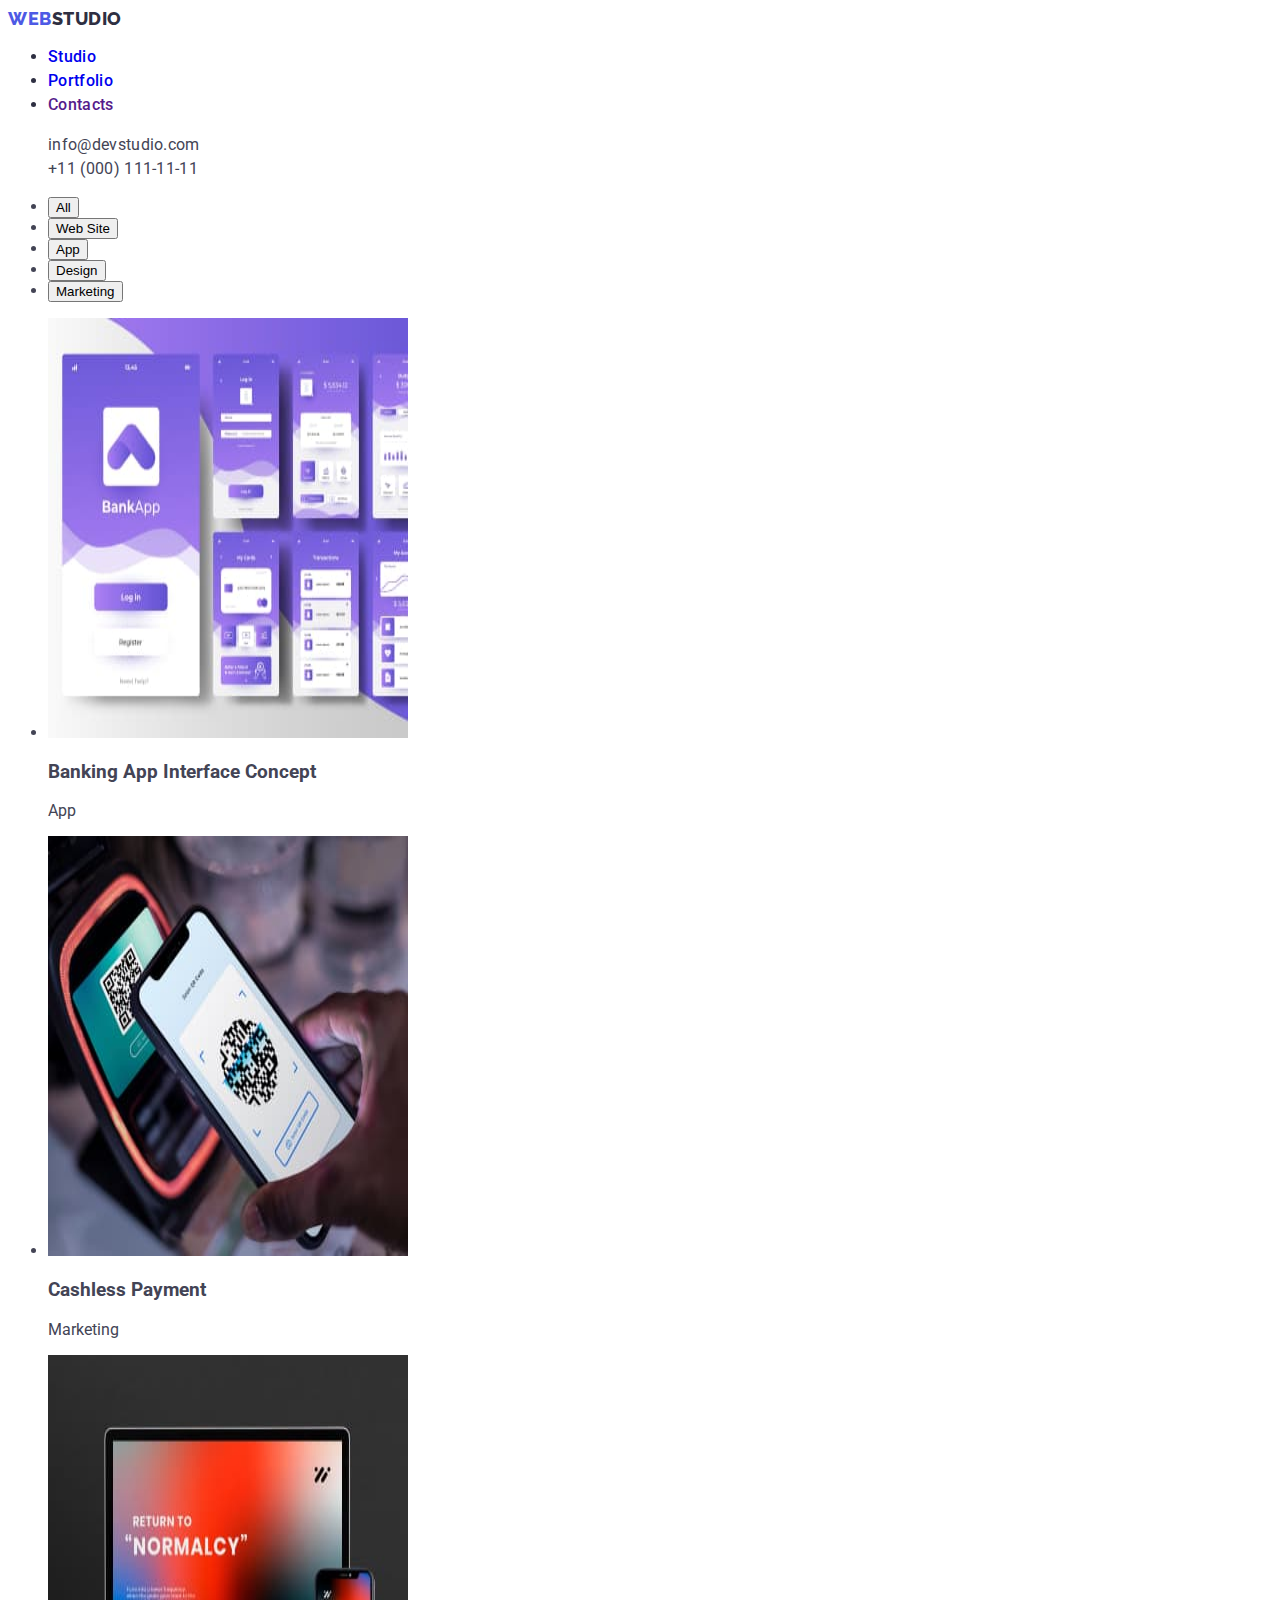
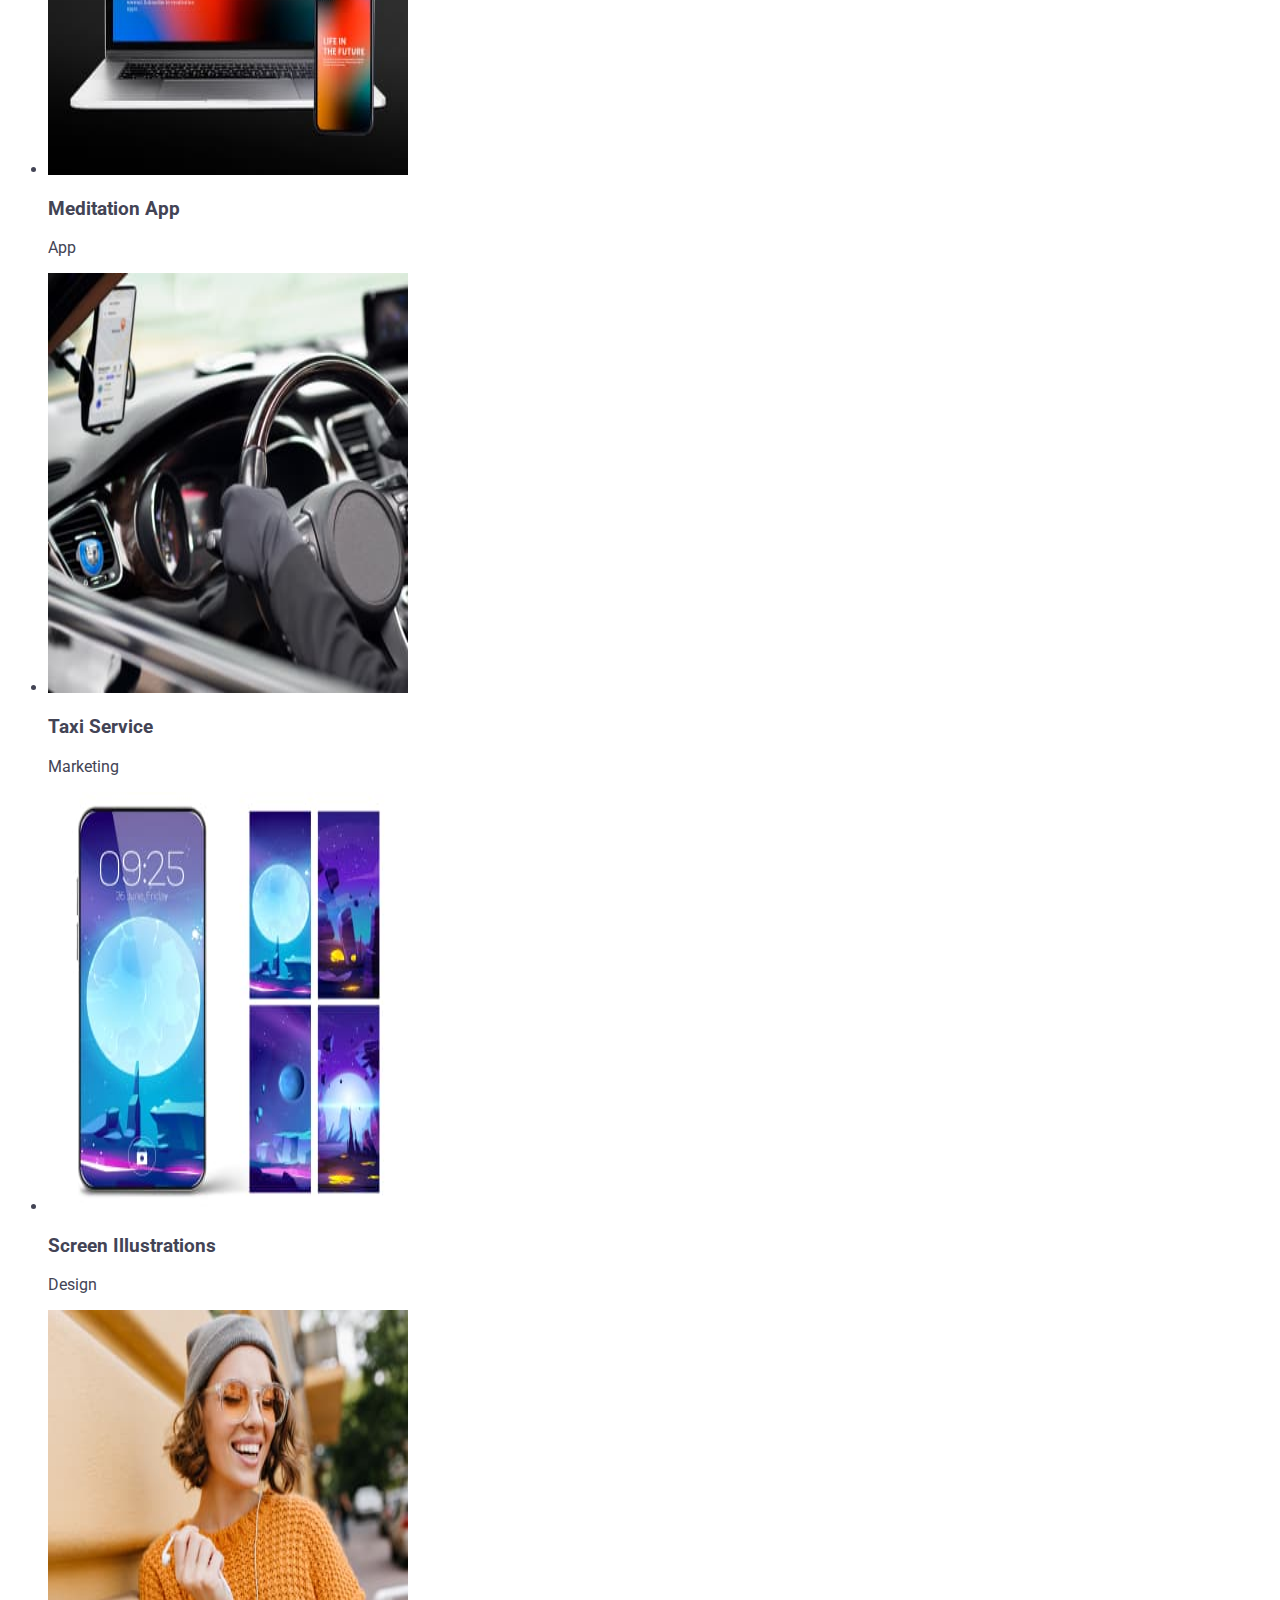
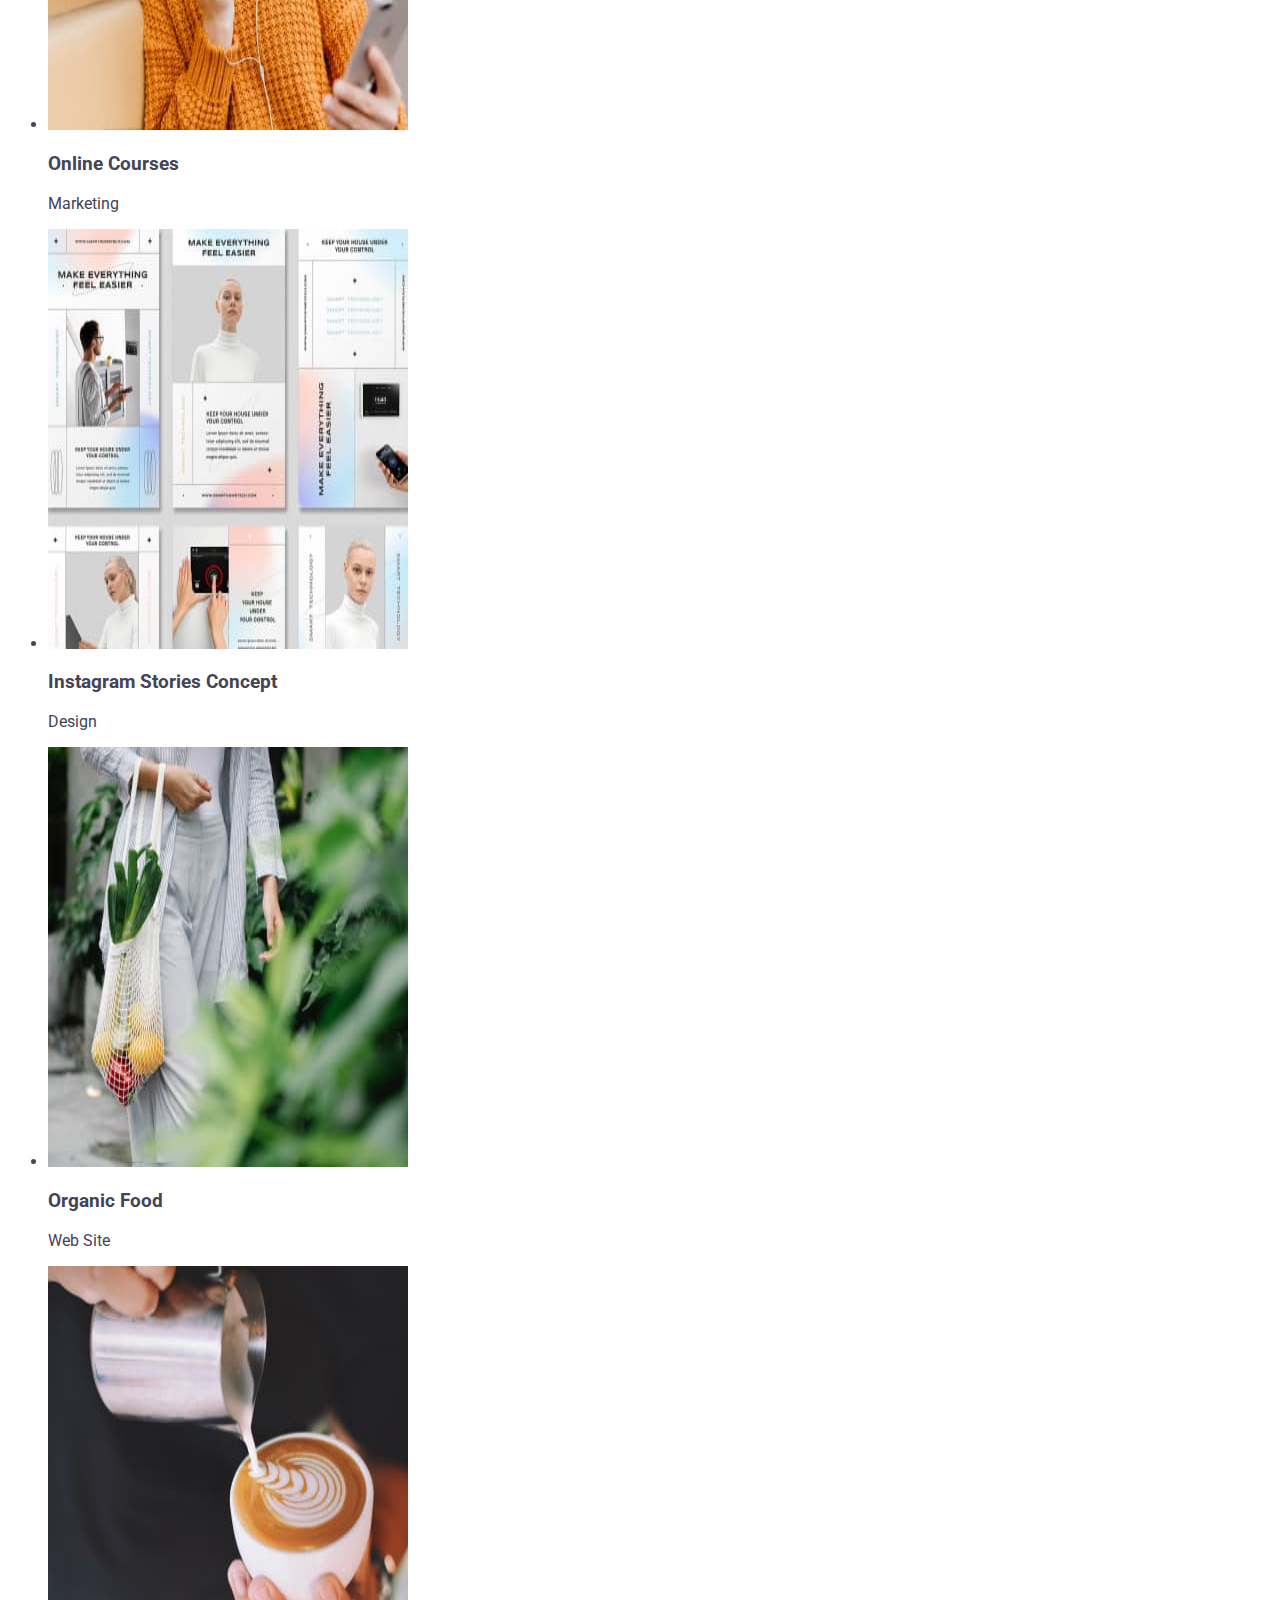
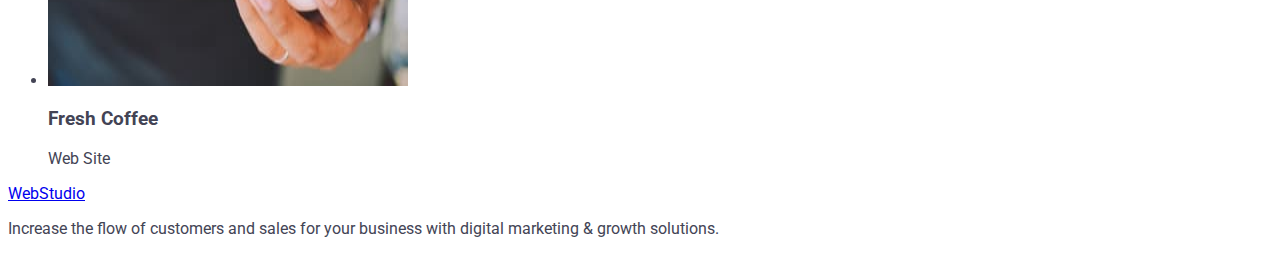
==== portfolio.html @ 895e74af "a2" ====
<!DOCTYPE html>
<html lang="en">
  <head>
    <meta charset="UTF-8" />
    <meta name="viewport" content="width=device-width, initial-scale=1.0" />
    <title>Portfolio</title>
    <link rel="preconnect" href="https://fonts.googleapis.com" />
    <link rel="preconnect" href="https://fonts.gstatic.com" crossorigin />
    <link
      href="https://fonts.googleapis.com/css2?family=Raleway:wght@800&family=Roboto:wght@400;500;700&display=swap"
      rel="stylesheet"
    />
    <link rel="stylesheet" href="./css/styles.css" />
  </head>
  <body>
    <header class="header">
      <nav class="header-nav">
        <a class="header-logo link" href="./portfolio.html"
          >Web<span class="header-logo-studio">Studio</span></a
        >
        <ul class="header-menu-list list">
          <li class="header-menu-item">
            <a class="header-menu-link link" href="./index.html">Studio</a>
          </li>
          <li class="header-menu-item">
            <a class="header-menu-link link" href="./portfolio.html"
              >Portfolio</a
            >
          </li>
          <li class="header-menu-item">
            <a class="header-menu-link link" href="">Contacts</a>
          </li>
        </ul>
      </nav>
      <address class="header-address">
        <ul class="header-address-list list">
          <li class="header-address-item">
            <a class="header-address-link link" href="mailto:info@devstudio.com"
              >info@devstudio.com</a
            >
          </li>
          <li class="header-address-item">
            <a class="header-address-link link" href="tel:+110001111111"
              >+11 (000) 111-11-11</a
            >
          </li>
        </ul>
      </address>
    </header>
    <main>
      <section class="products">
        <h1 class="products-hidden" hidden>our products</h1>
        <ul class="products-list list">
          <li><button class="products-button" type="button">All</button></li>
          <li>
            <button class="products-button" type="button">Web Site</button>
          </li>
          <li><button class="products-button" type="button">App</button></li>
          <li><button class="products-button" type="button">Design</button></li>
          <li>
            <button class="products-button" type="button">Marketing</button>
          </li>
        </ul>
      </section>
      <section class="layout">
        <ul class="layout-list">
          <li>
            <img
              class="layout-item"
              src="./images/project-banking.jpg"
              alt="Banking App Interface Concept"
              width="360"
              height="420"
            />
            <h3 class="layout-title">Banking App Interface Concept</h3>
            <p class="layout-index">App</p>
          </li>
          <li>
            <img
              class="layout-item"
              src="./images/project-payment.jpg"
              alt="Cashless Payment"
              width="360"
              height="420"
            />
            <h3 class="layout-title">Cashless Payment</h3>
            <p class="layout-index">Marketing</p>
          </li>
          <li>
            <img
              class="layout-item"
              src="./images/project-meditation.jpg"
              alt="Meditation App"
              width="360"
              height="420"
            />
            <h3 class="layout-title">Meditation App</h3>
            <p class="layout-index">App</p>
          </li>
          <li>
            <img
              class="layout-item"
              src="./images/project-taxi.jpg"
              alt="Taxi Service"
              width="360"
              height="420"
            />
            <h3 class="layout-title">Taxi Service</h3>
            <p class="layout-index">Marketing</p>
          </li>
          <li>
            <img
              class="layout-item"
              src="./images/project-screen.jpg"
              alt="Screen Illustrations"
              width="360"
              height="420"
            />
            <h3 class="layout-title">Screen Illustrations</h3>
            <p class="layout-index">Design</p>
          </li>
          <li>
            <img
              class="layout-item"
              src="./images/project-online.jpg"
              alt="Online Courses"
              width="360"
              height="420"
            />
            <h3 class="layout-title">Online Courses</h3>
            <p class="layout-index">Marketing</p>
          </li>
          <li>
            <img
              class="layout-item"
              src="./images/project-stories.jpg"
              alt="Instagram Stories Concept"
              width="360"
              height="420"
            />
            <h3 class="layout-title">Instagram Stories Concept</h3>
            <p class="layout-index">Design</p>
          </li>
          <li>
            <img
              class="layout-item"
              src="./images/project-food.jpg"
              alt="Organic Food"
              width="360"
              height="420"
            />
            <h3 class="layout-title">Organic Food</h3>
            <p class="layout-index">Web Site</p>
          </li>
          <li>
            <img
              class="layout-item"
              src="./images/project-coffee.jpg"
              alt="Fresh Coffee"
              width="360"
              height="420"
            />
            <h3 class="layout-title">Fresh Coffee</h3>
            <p class="layout-index">Web Site</p>
          </li>
        </ul>
      </section>
    </main>
    <footer class="footer">
      <a class="footer-logo" href="./index.html"
        ><span class="footer-logo-front">Web</span>Studio</a
      >
      <p class="footer-text">
        Increase the flow of customers and sales for your business with digital
        marketing & growth solutions.
      </p>
    </footer>
  </body>
</html>
---- css/styles.css ----
:root {
  --WHITE: #ffffff;
  --IRIS: #4d5ae5;
  --NAVYBLUE: #2e2f42;
  --OCEAN: #404bbf;
  --SLATE: #434455;
}

body {
  font-family: "Roboto", sans-serif;
  color: #434455;
  background-color: var(--WHITE);
}
.header-logo {
  font-family: "Raleway", sans-serif;
  font-weight: 800;
  font-size: 18px;
  line-height: 1.17;
  letter-spacing: 0.03em;
  text-transform: uppercase;
  color: var(--IRIS);
}
.link {
  text-decoration: none;
}
.header-logo-studio {
  color: var(--NAVYBLUE);
}
.header-menu-item {
  font-weight: 500;
  font-size: 16px;
  line-height: 1.5;
  letter-spacing: 0.02em;
  color: var(--NAVYBLUE);
}
.header-menu-item:hover,
.header-menu-item:focus {
  color: var(--OCEAN);
}
.header-address {
  font-style: normal;
}
.header-address-list {
  list-style: none;
}
.header-address-link {
  font-size: 16px;
  line-height: 1.5;
  letter-spacing: 0.02em;
  color: var(--SLATE);
}
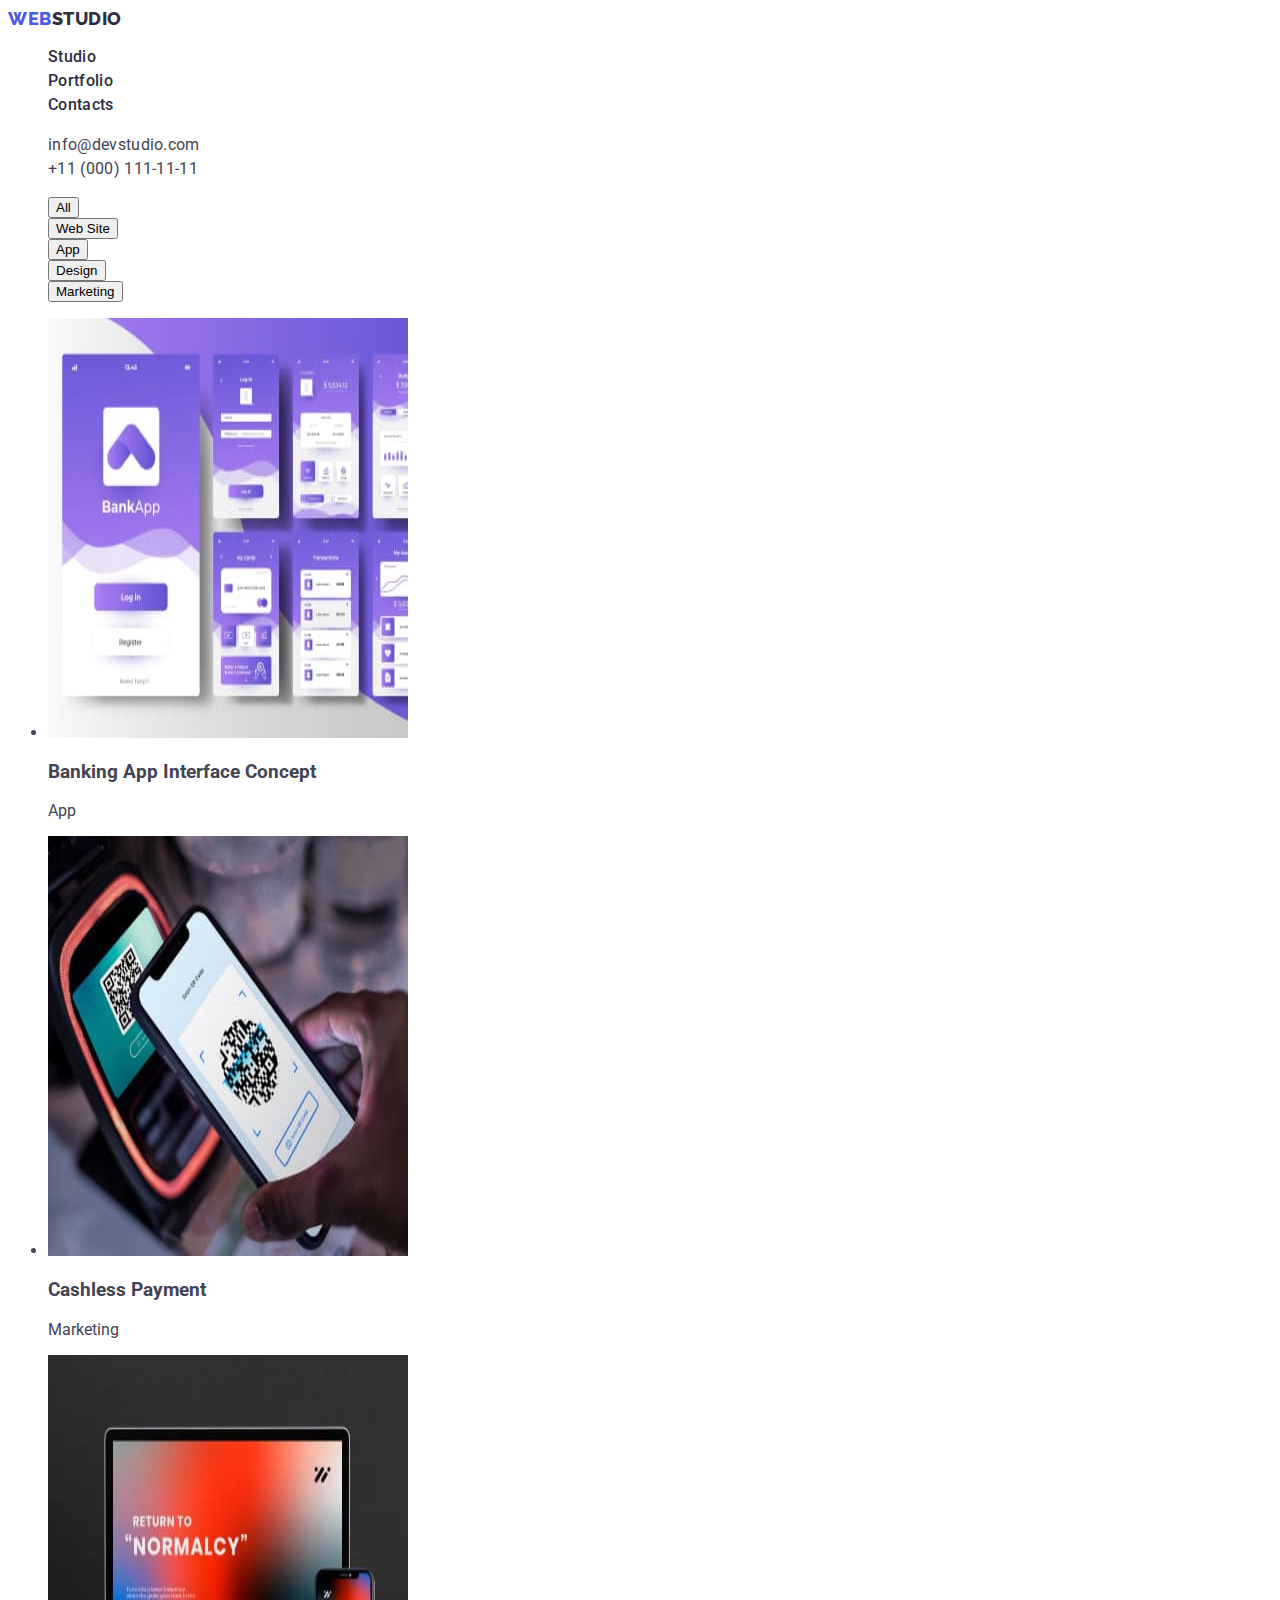
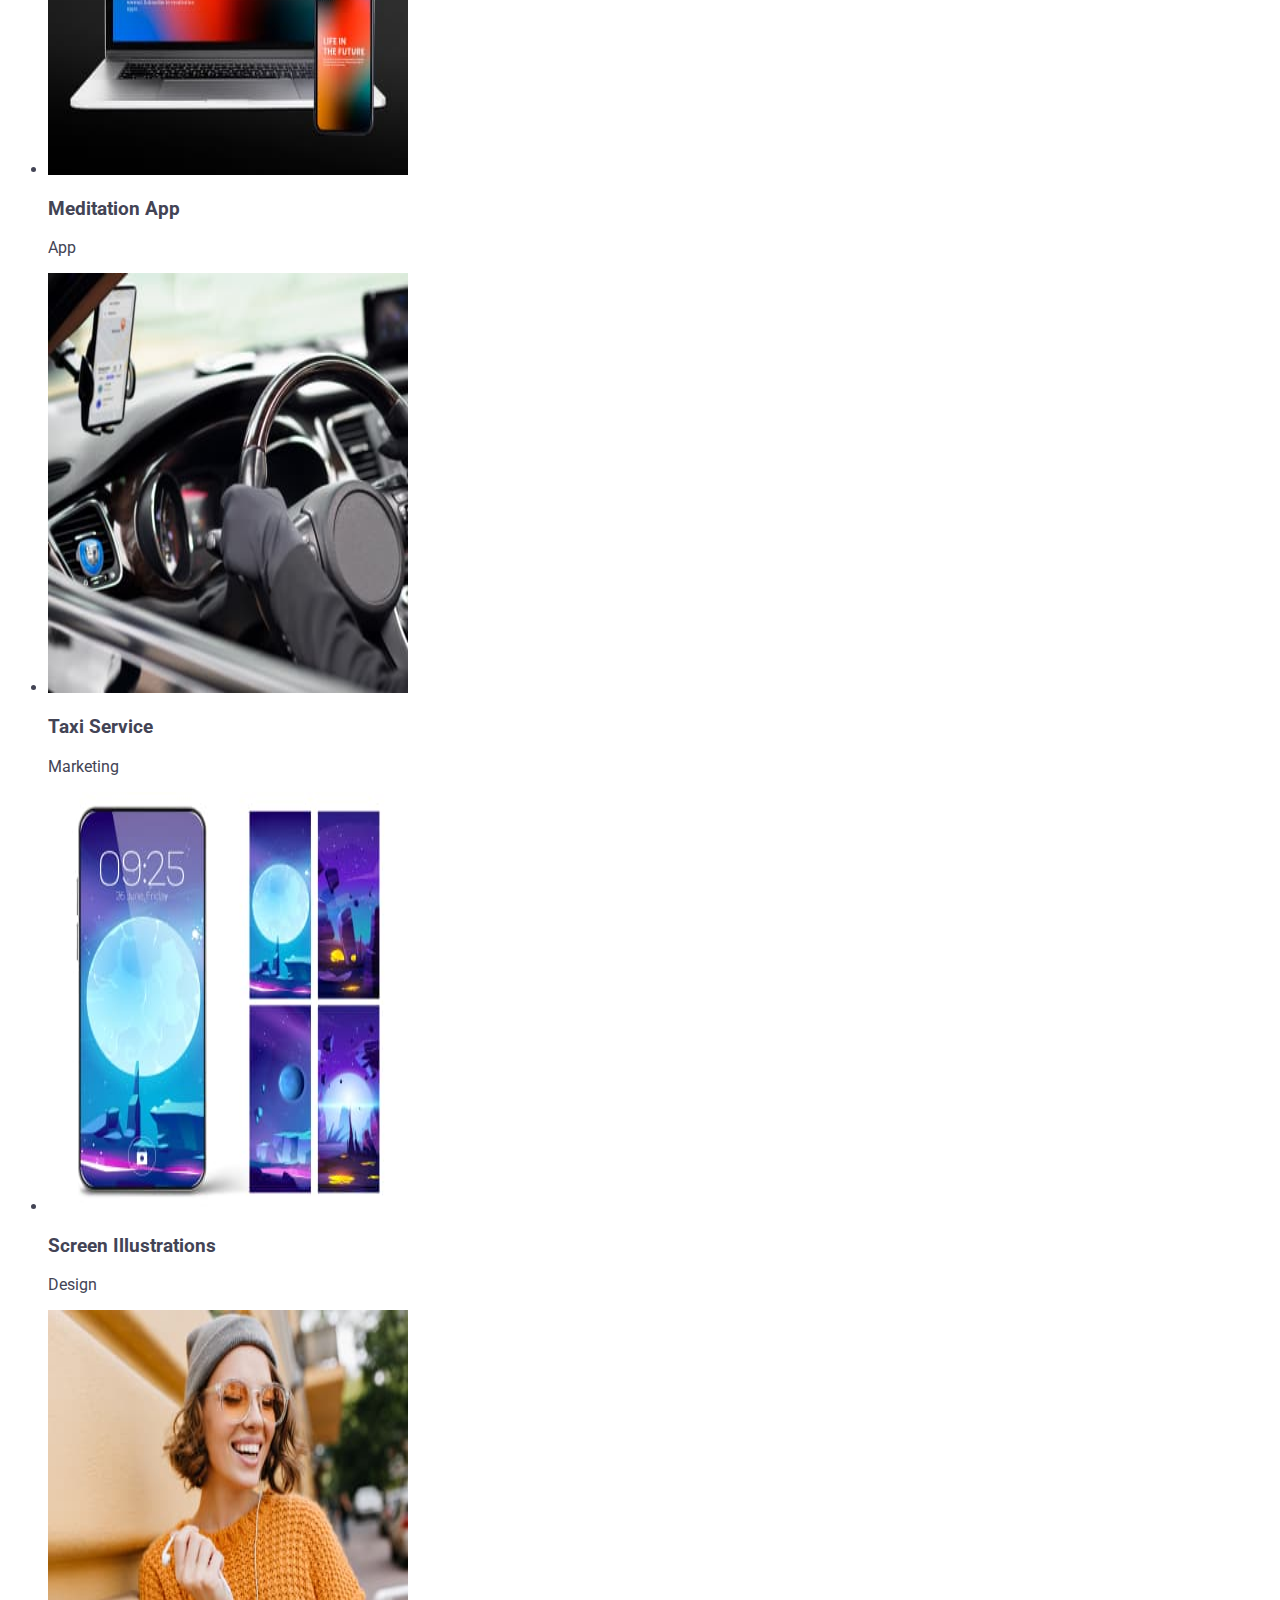
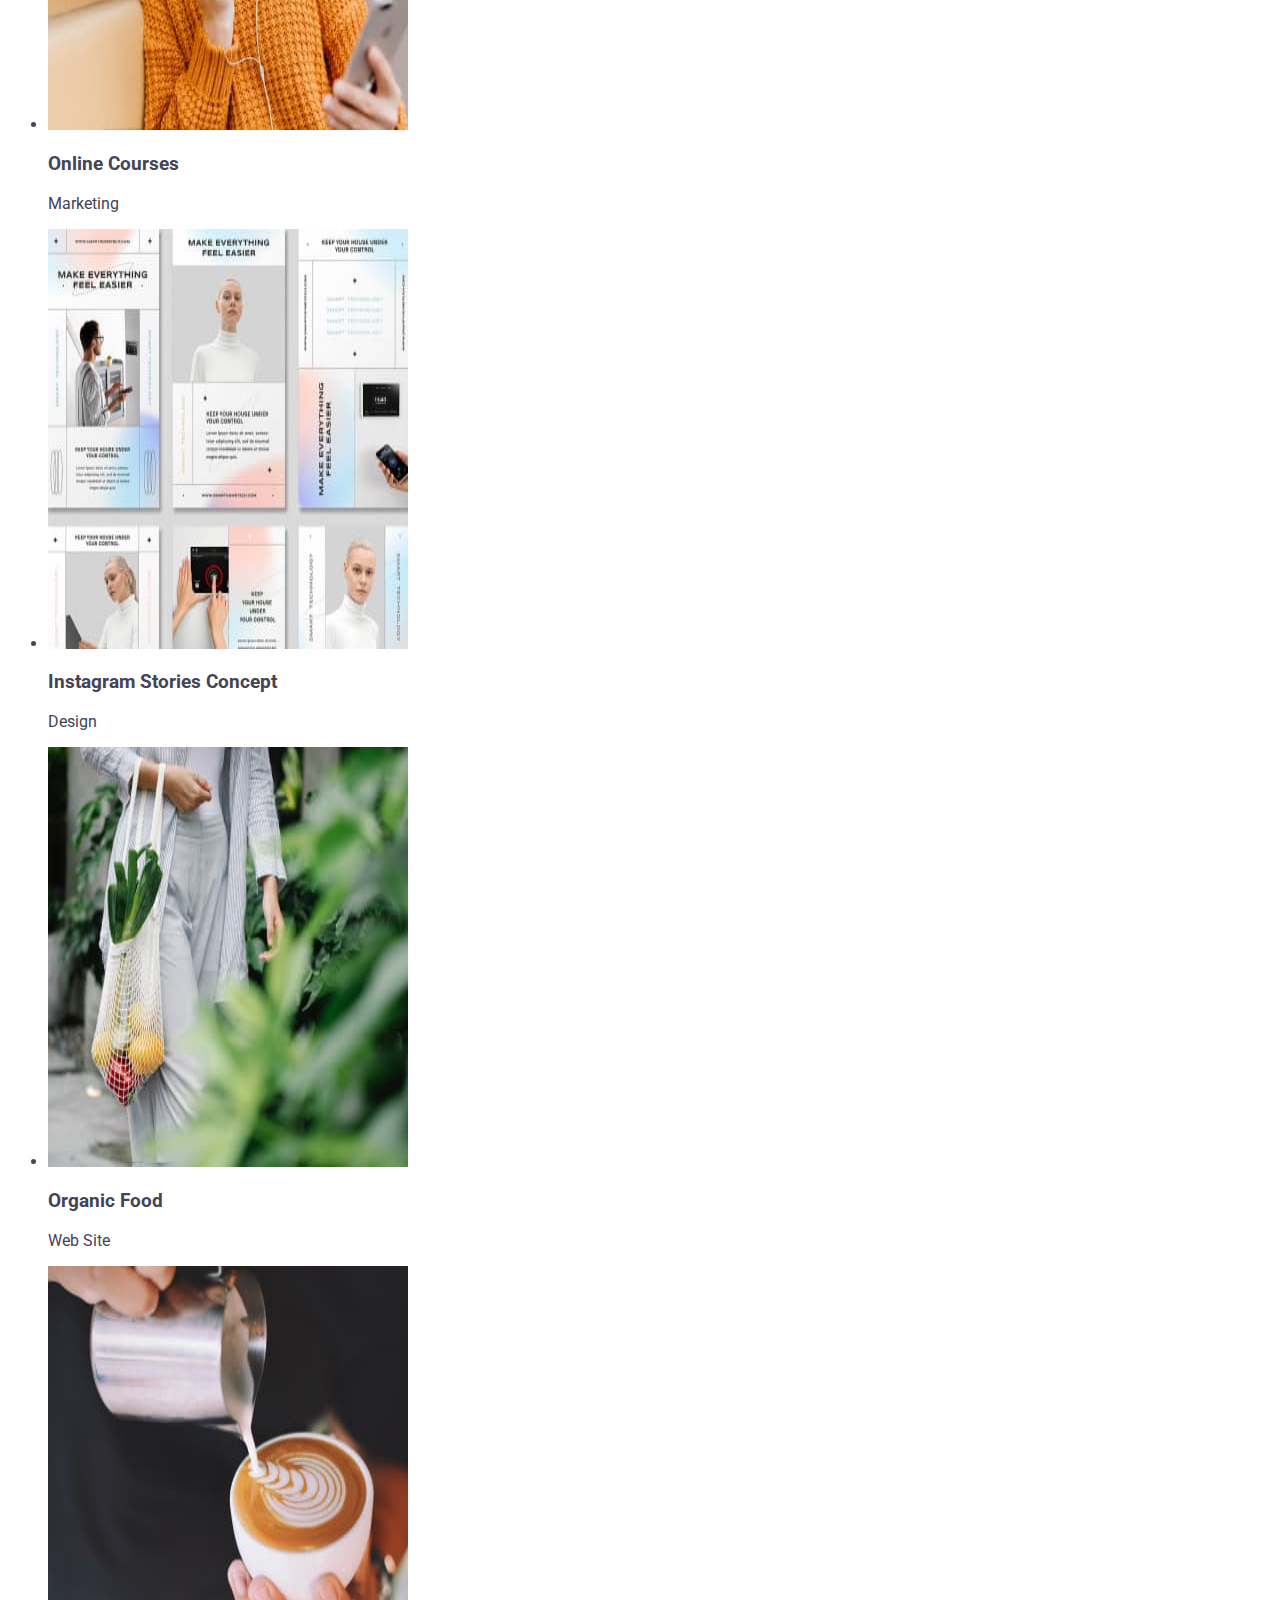
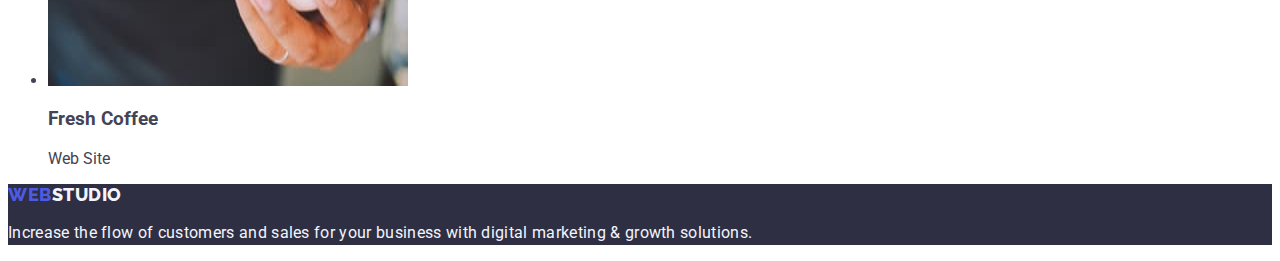
==== commit fe10f76f: "c" ====
--- a/portfolio.html
+++ b/portfolio.html
@@ -167,8 +167,8 @@
       </section>
     </main>
     <footer class="footer">
-      <a class="footer-logo" href="./index.html"
-        ><span class="footer-logo-front">Web</span>Studio</a
+      <a class="footer-logo link" href="./index.html"
+        >Web<span class="footer-logo-end">Studio</span></a
       >
       <p class="footer-text">
         Increase the flow of customers and sales for your business with digital
--- a/css/styles.css
+++ b/css/styles.css
@@ -20,23 +20,33 @@
   text-transform: uppercase;
   color: var(--IRIS);
 }
+
 .link {
   text-decoration: none;
+}
+
+.list {
+  list-style: none;
+}
+
+.link:hover {
+  color: #404bbf;
+}
+.link:focus {
+  color: #404bbf;
 }
 .header-logo-studio {
   color: var(--NAVYBLUE);
 }
-.header-menu-item {
+
+.header-menu-link {
   font-weight: 500;
   font-size: 16px;
   line-height: 1.5;
   letter-spacing: 0.02em;
   color: var(--NAVYBLUE);
 }
-.header-menu-item:hover,
-.header-menu-item:focus {
-  color: var(--OCEAN);
-}
+
 .header-address {
   font-style: normal;
 }
@@ -49,3 +59,96 @@
   letter-spacing: 0.02em;
   color: var(--SLATE);
 }
+.hero {
+  background-color: var(--NAVYBLUE);
+}
+.hero-title {
+  font-size: 56px;
+  line-height: 1.07;
+  text-align: center;
+  letter-spacing: 0.02em;
+  color: #ffffff;
+}
+.hero-btn {
+  background-color: #4d5ae5;
+  font-family: "Roboto", sans-serif;
+  font-weight: 500;
+  font-size: 16px;
+  line-height: 1.5;
+  letter-spacing: 0.04em;
+  color: #ffffff;
+  cursor: pointer;
+}
+.hero-btn:hover,
+.hero-btn:focus {
+  background-color: #404bbf;
+}
+
+.features-item-title {
+  font-weight: 500;
+  font-size: 20px;
+  line-height: 1.2;
+  letter-spacing: 0.02em;
+  color: var(--NAVYBLUE);
+}
+.features-item-text {
+  font-size: 16px;
+  line-height: 1.5;
+  letter-spacing: 0.02em;
+  color: var(--SLATE);
+}
+.tasks-title {
+  font-size: 36px;
+  line-height: 1.11;
+  text-align: center;
+  letter-spacing: 0.02em;
+  text-transform: capitalize;
+  color: var(--NAVYBLUE);
+}
+.team {
+  background-color: #f4f4fd;
+}
+.team-title {
+  font-size: 36px;
+  line-height: 1.11;
+  text-align: center;
+  letter-spacing: 0.02em;
+  text-transform: capitalize;
+  color: var(--NAVYBLUE);
+}
+.team-item {
+  background-color: #ffffff;
+}
+.team-item-title {
+  font-weight: 500;
+  font-size: 20px;
+  line-height: 1.2;
+  letter-spacing: 0.02em;
+  color: var(--NAVYBLUE);
+}
+.team-item-text {
+  font-size: 16px;
+  line-height: 1.5;
+  letter-spacing: 0.02em;
+  color: var(--SLATE);
+}
+.footer {
+  background-color: var(--NAVYBLUE);
+}
+.footer-logo {
+  font-family: "Raleway", sans-serif;
+  font-weight: 800;
+  font-size: 18px;
+  line-height: 1.17;
+  letter-spacing: 0.03em;
+  text-transform: uppercase;
+  color: var(--IRIS);
+}
+.footer-logo-end {
+  color: #f4f4fd;
+}
+.footer-text {
+  line-height: 1.5;
+  color: #f4f4fd;
+  letter-spacing: 0.02em;
+}
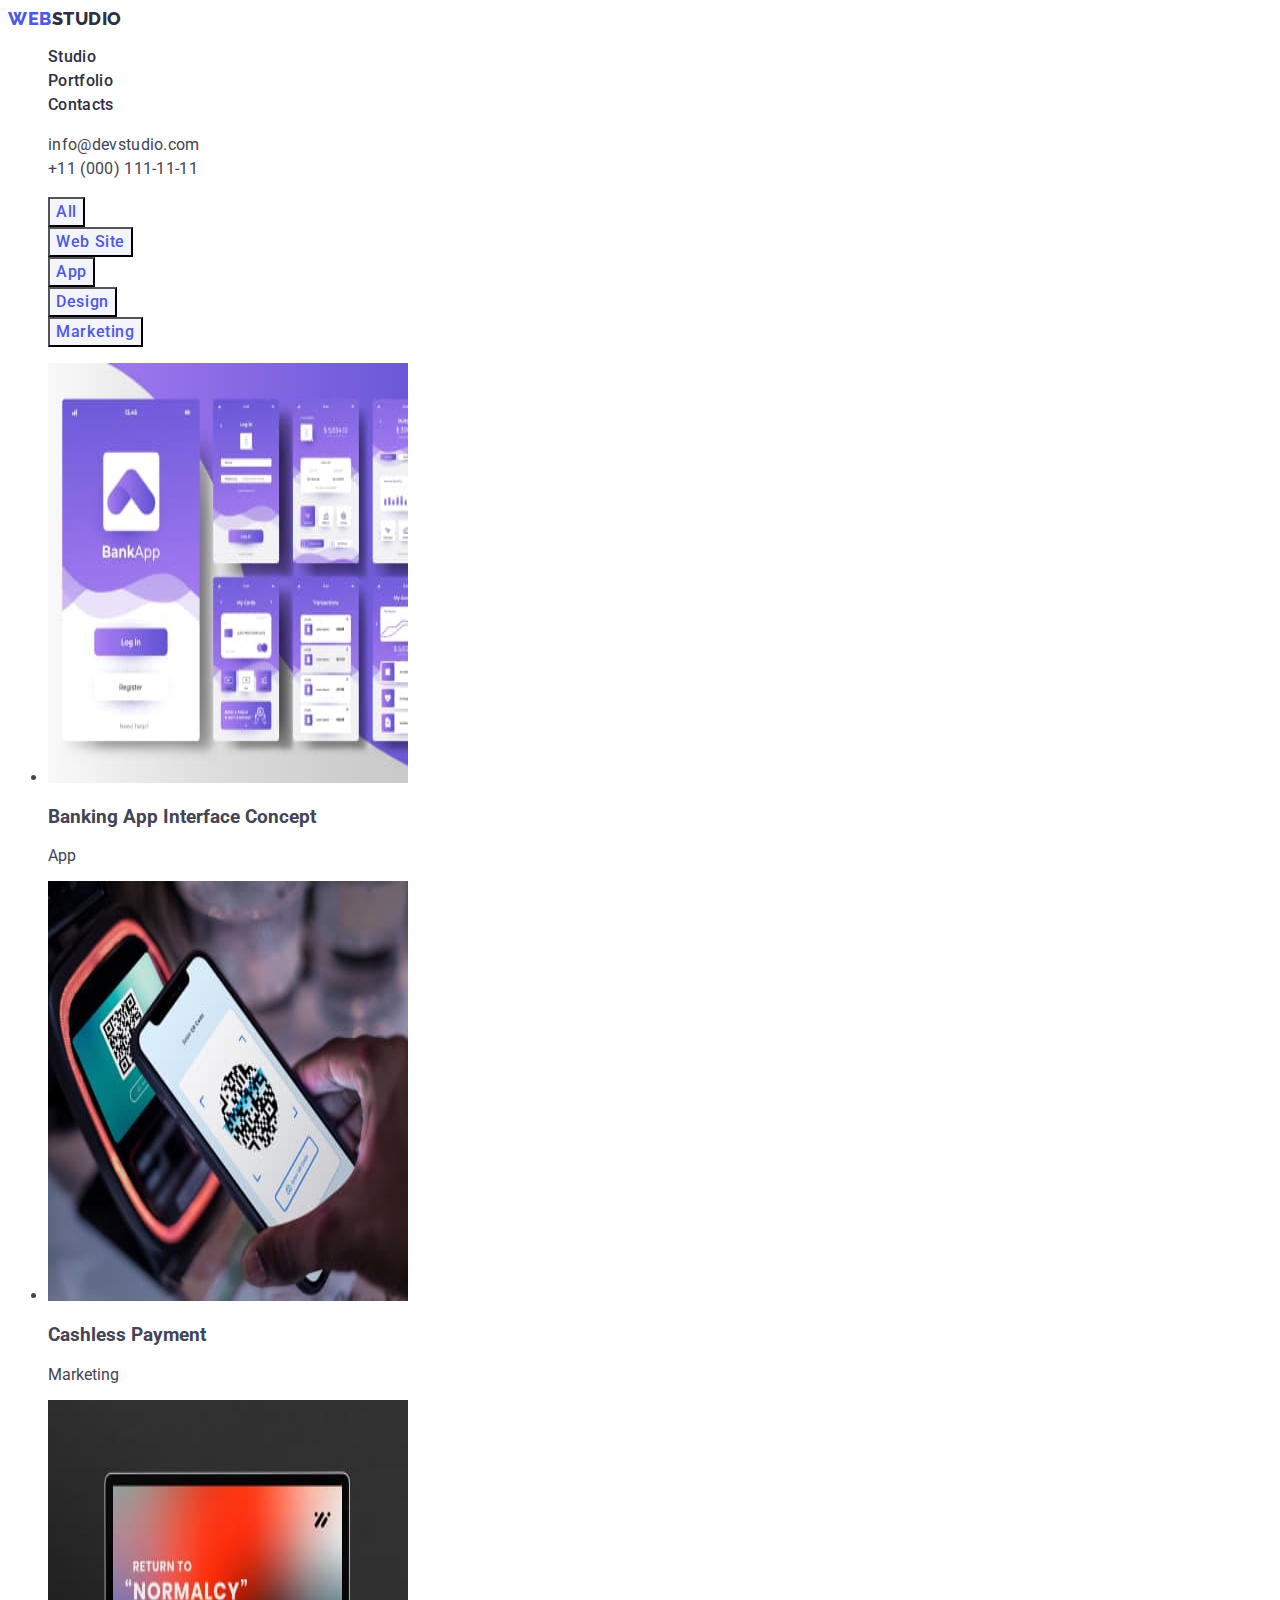
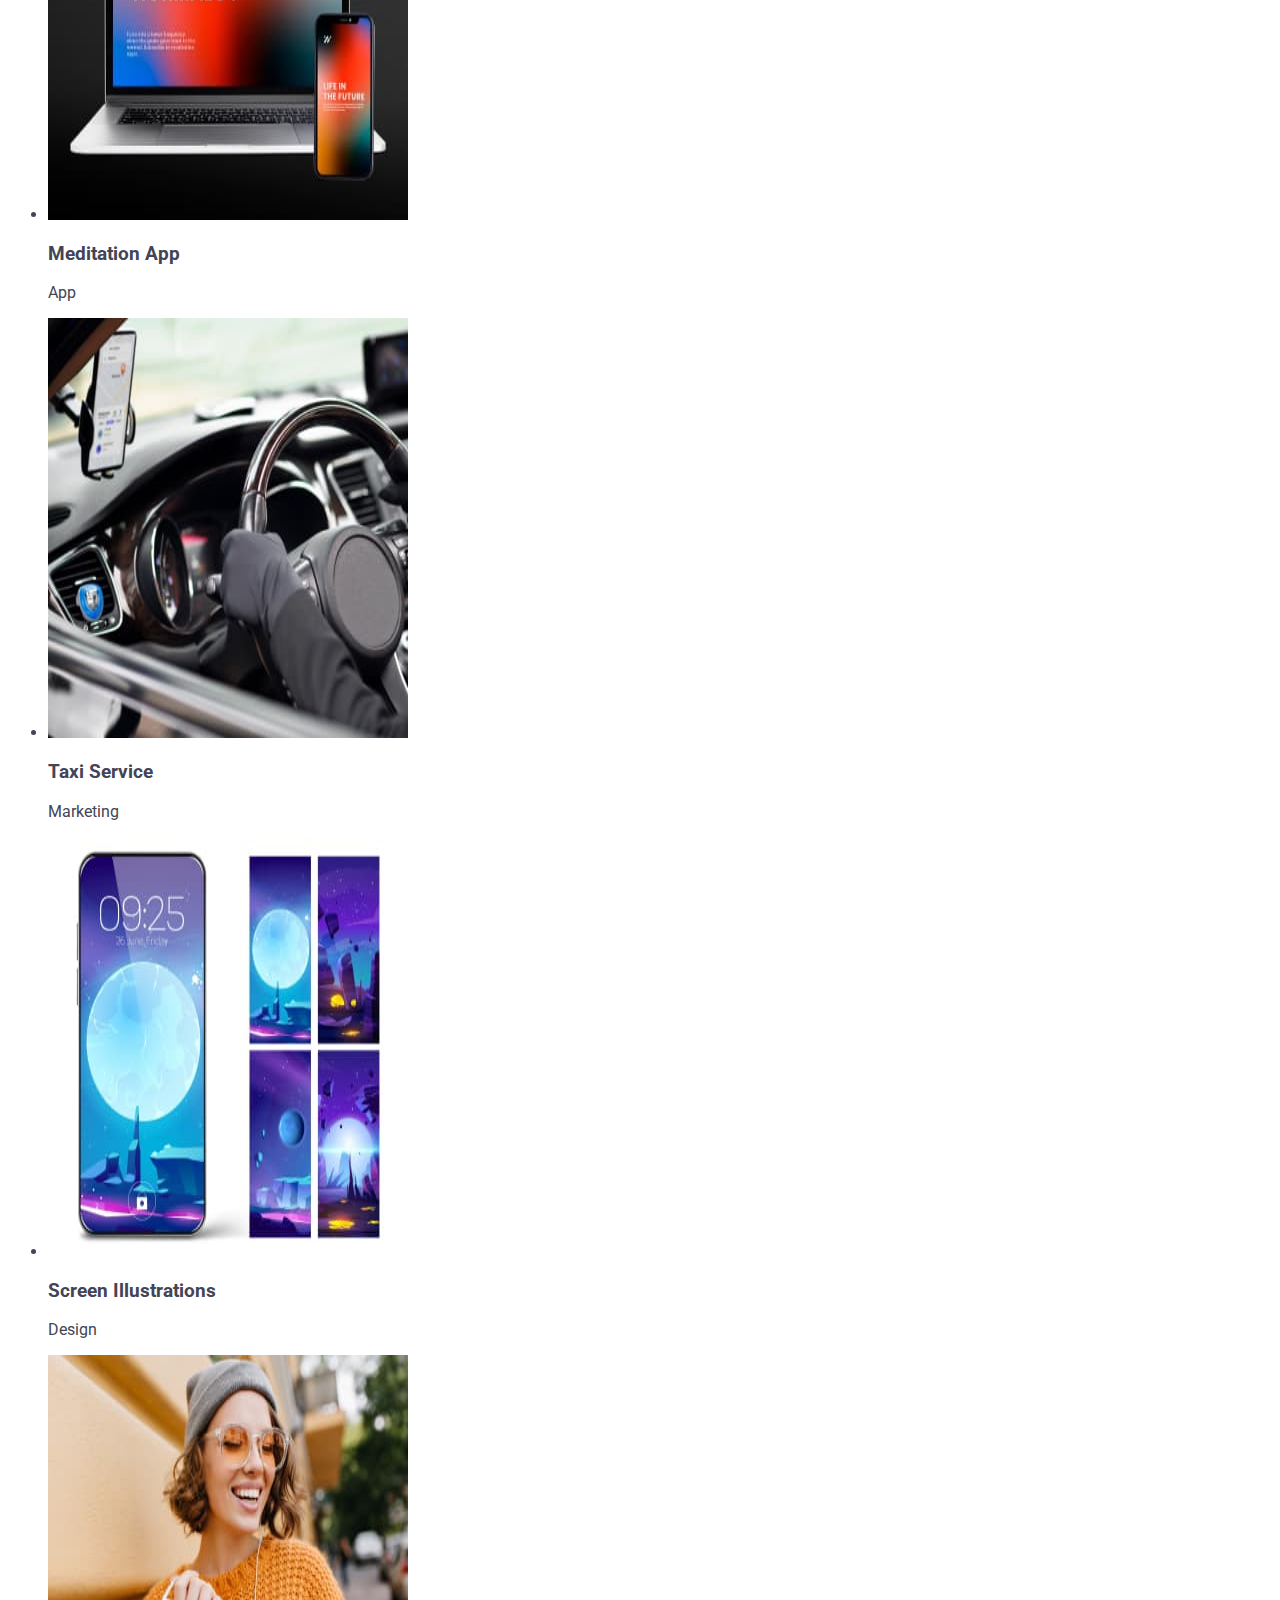
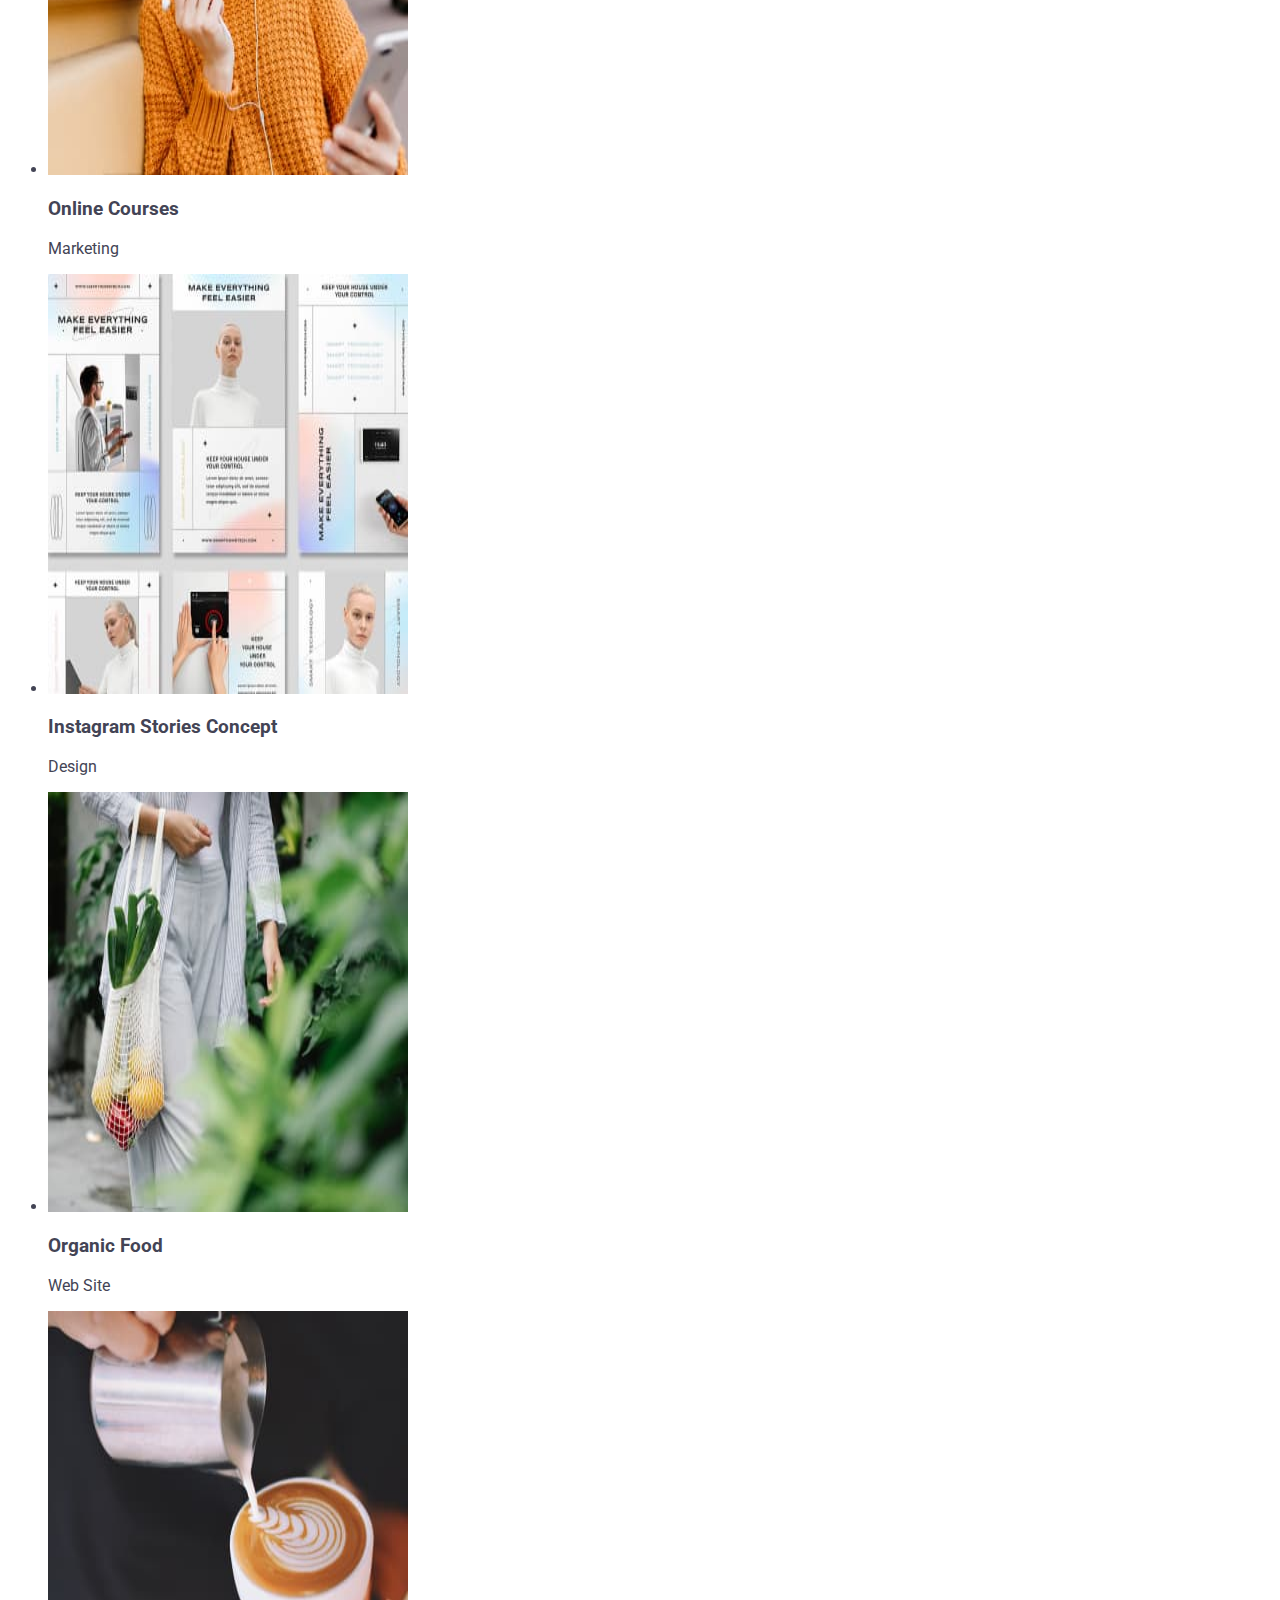
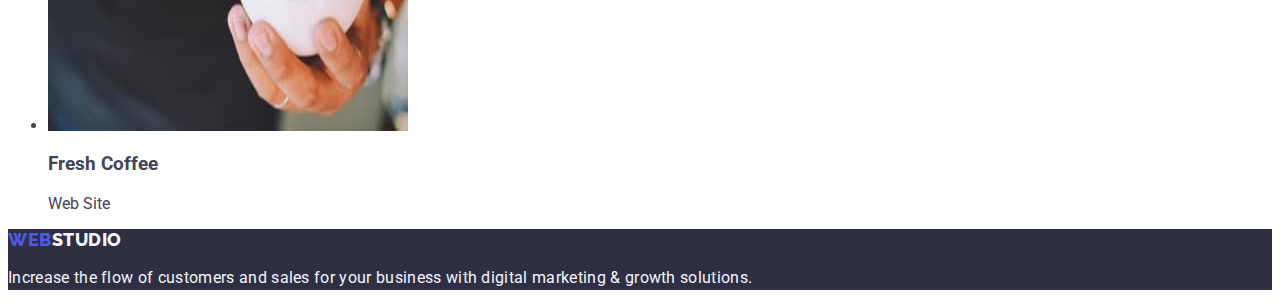
==== commit 4184a294: "D" ====
--- a/portfolio.html
+++ b/portfolio.html
@@ -50,7 +50,7 @@
     <main>
       <section class="products">
         <h1 class="products-hidden" hidden>our products</h1>
-        <ul class="products-list list">
+        <ul class="products-list list list">
           <li><button class="products-button" type="button">All</button></li>
           <li>
             <button class="products-button" type="button">Web Site</button>
@@ -61,8 +61,6 @@
             <button class="products-button" type="button">Marketing</button>
           </li>
         </ul>
-      </section>
-      <section class="layout">
         <ul class="layout-list">
           <li>
             <img
--- a/css/styles.css
+++ b/css/styles.css
@@ -4,6 +4,7 @@
   --NAVYBLUE: #2e2f42;
   --OCEAN: #404bbf;
   --SLATE: #434455;
+  --CLOUD: #f4f4fd;
 }
 
 body {
@@ -152,3 +153,12 @@
   color: #f4f4fd;
   letter-spacing: 0.02em;
 }
+.products-button {
+  font-family: "Roboto", sans-serif;
+  font-weight: 500;
+  font-size: 16px;
+  line-height: 1.5;
+  letter-spacing: 0.04em;
+  color: var(--IRIS);
+  background-color: var(--CLOUD);
+}
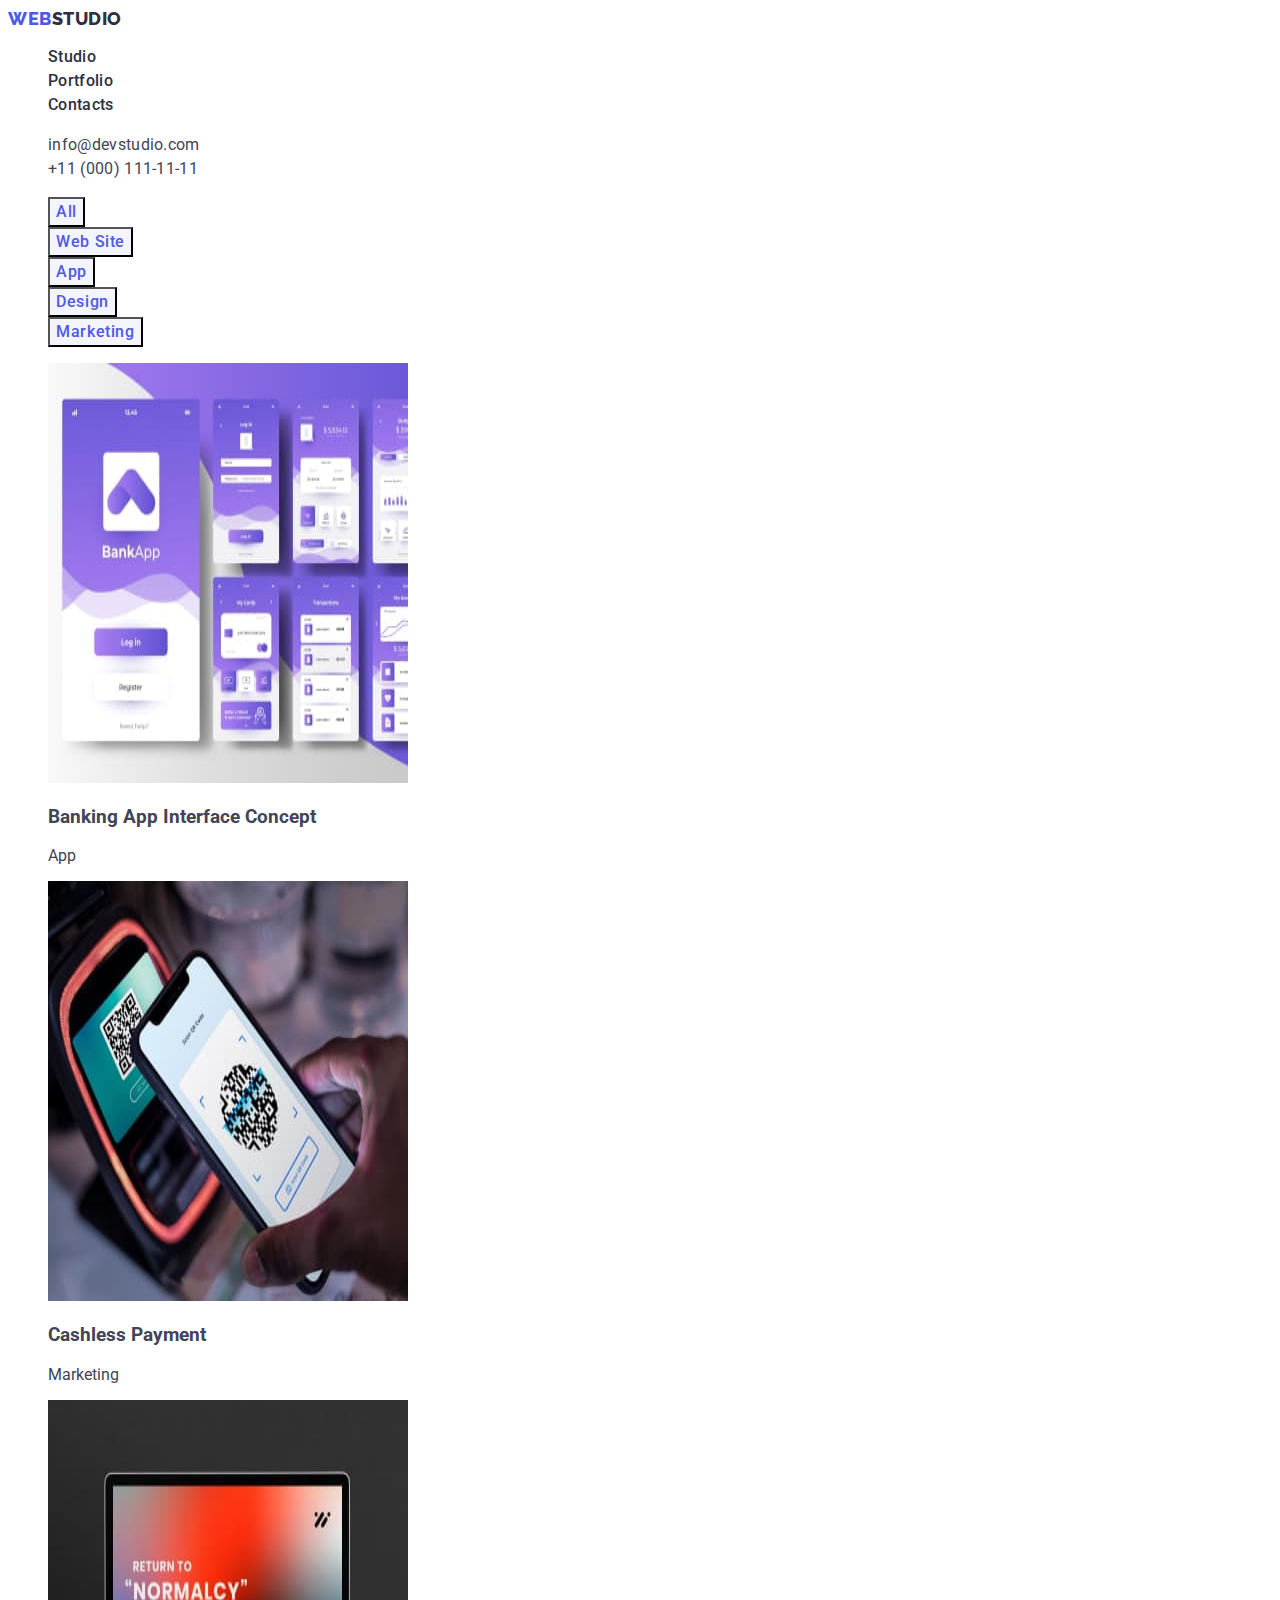
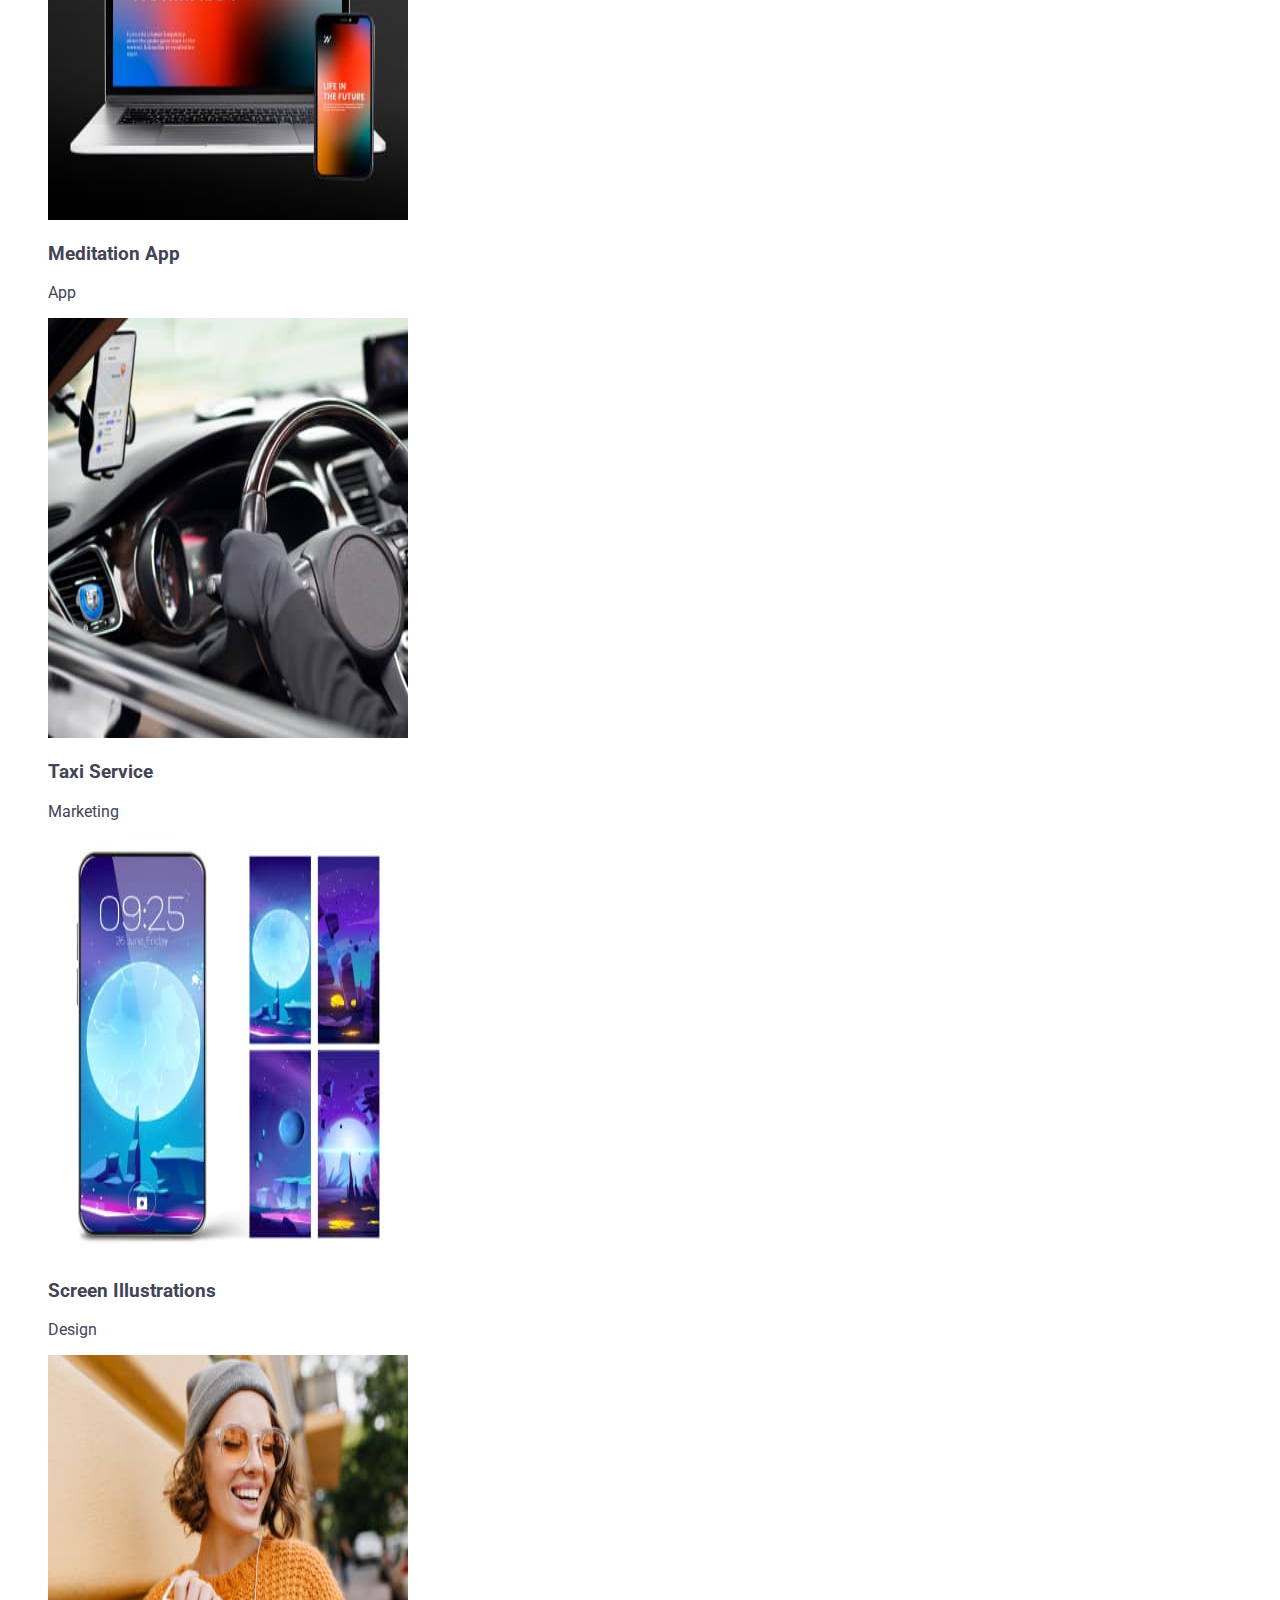
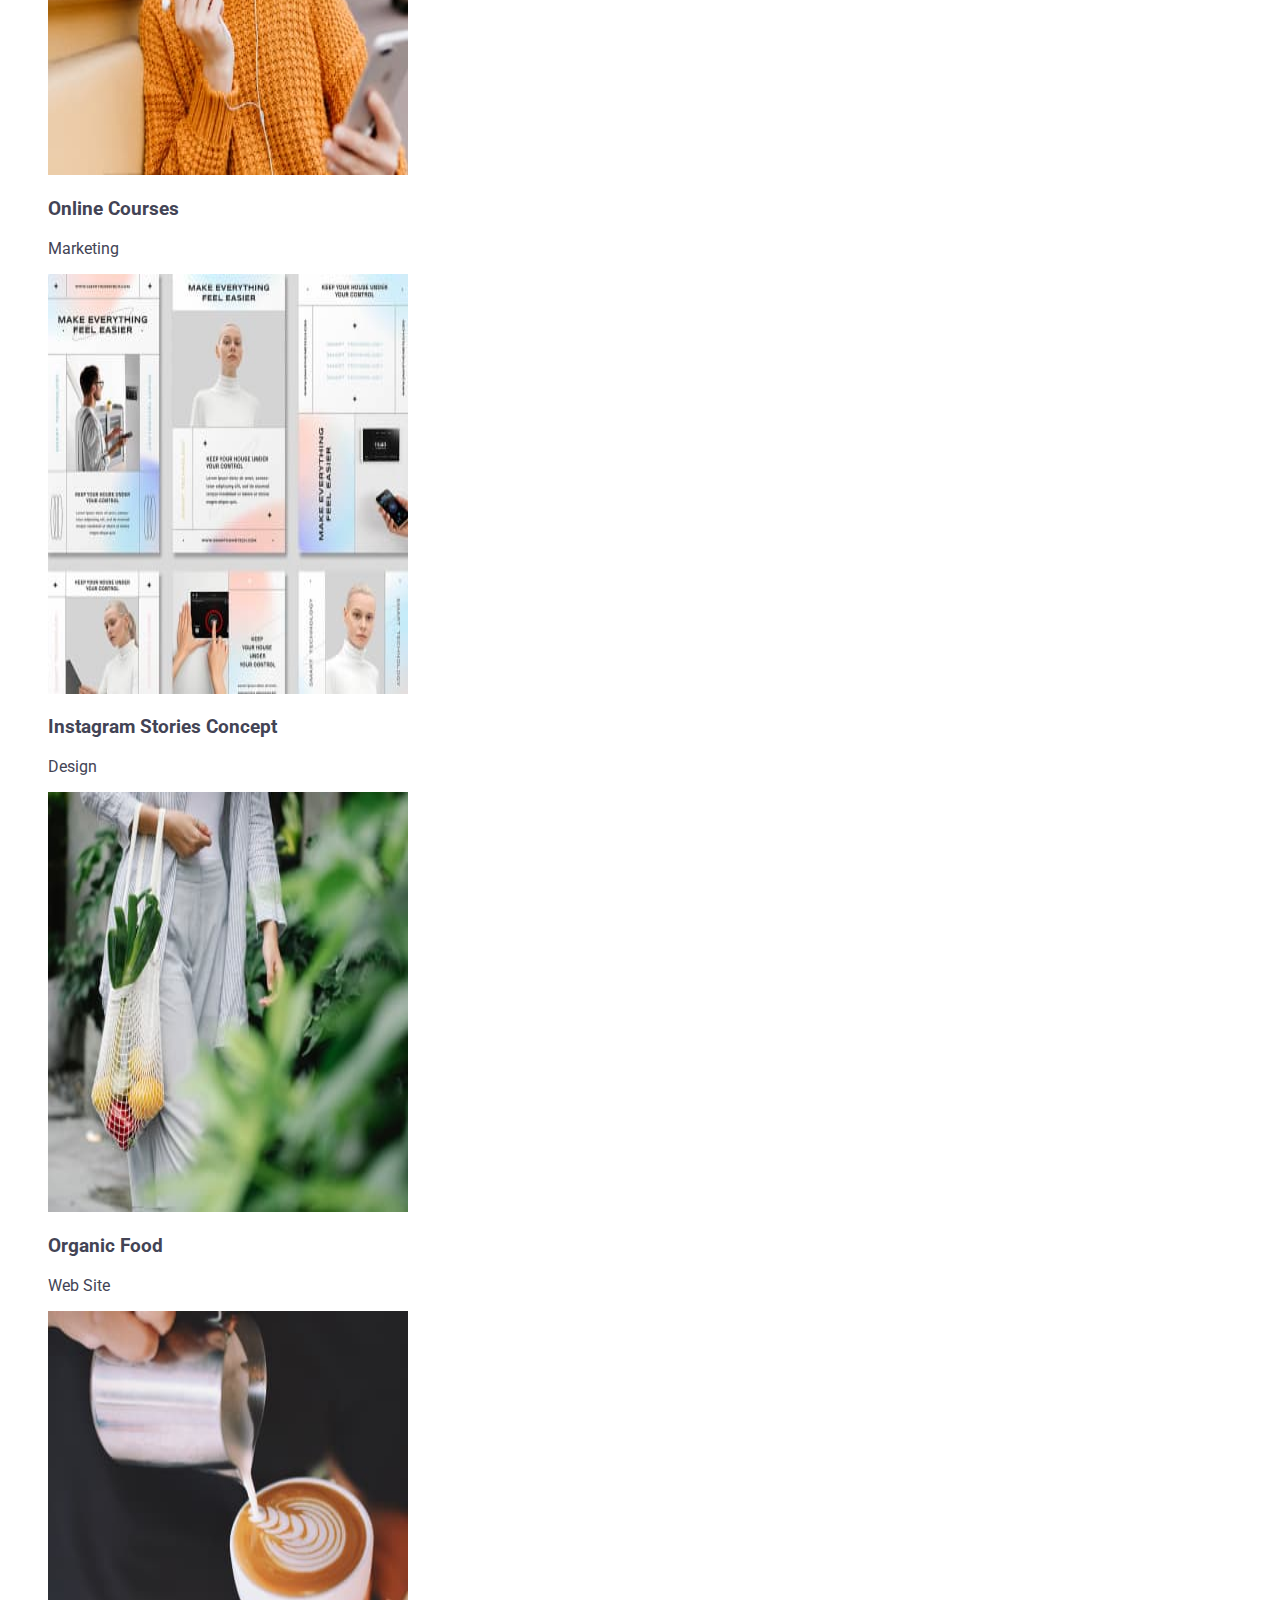
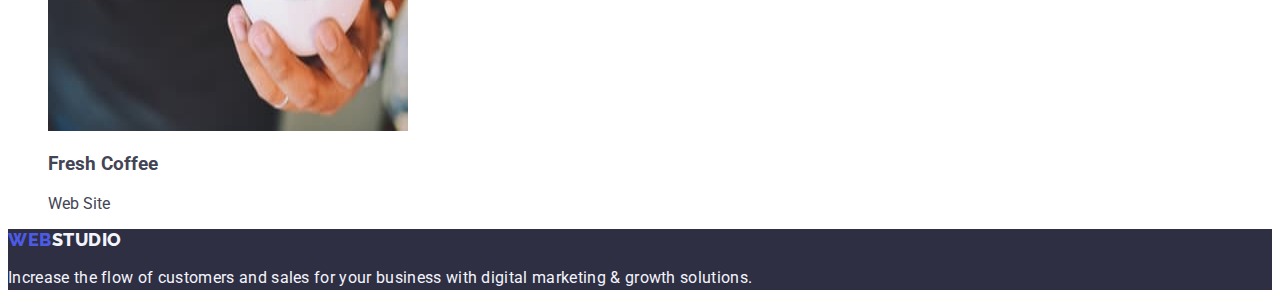
==== commit 3449a25e: "d1" ====
--- a/portfolio.html
+++ b/portfolio.html
@@ -61,7 +61,7 @@
             <button class="products-button" type="button">Marketing</button>
           </li>
         </ul>
-        <ul class="layout-list">
+        <ul class="layout-list list">
           <li>
             <img
               class="layout-item"
--- a/css/styles.css
+++ b/css/styles.css
@@ -161,4 +161,10 @@
   letter-spacing: 0.04em;
   color: var(--IRIS);
   background-color: var(--CLOUD);
+  cursor: pointer;
 }
+.products-button:hover,
+.products-button:focus {
+  color: #ffffff;
+  background-color: #404bbf;
+}
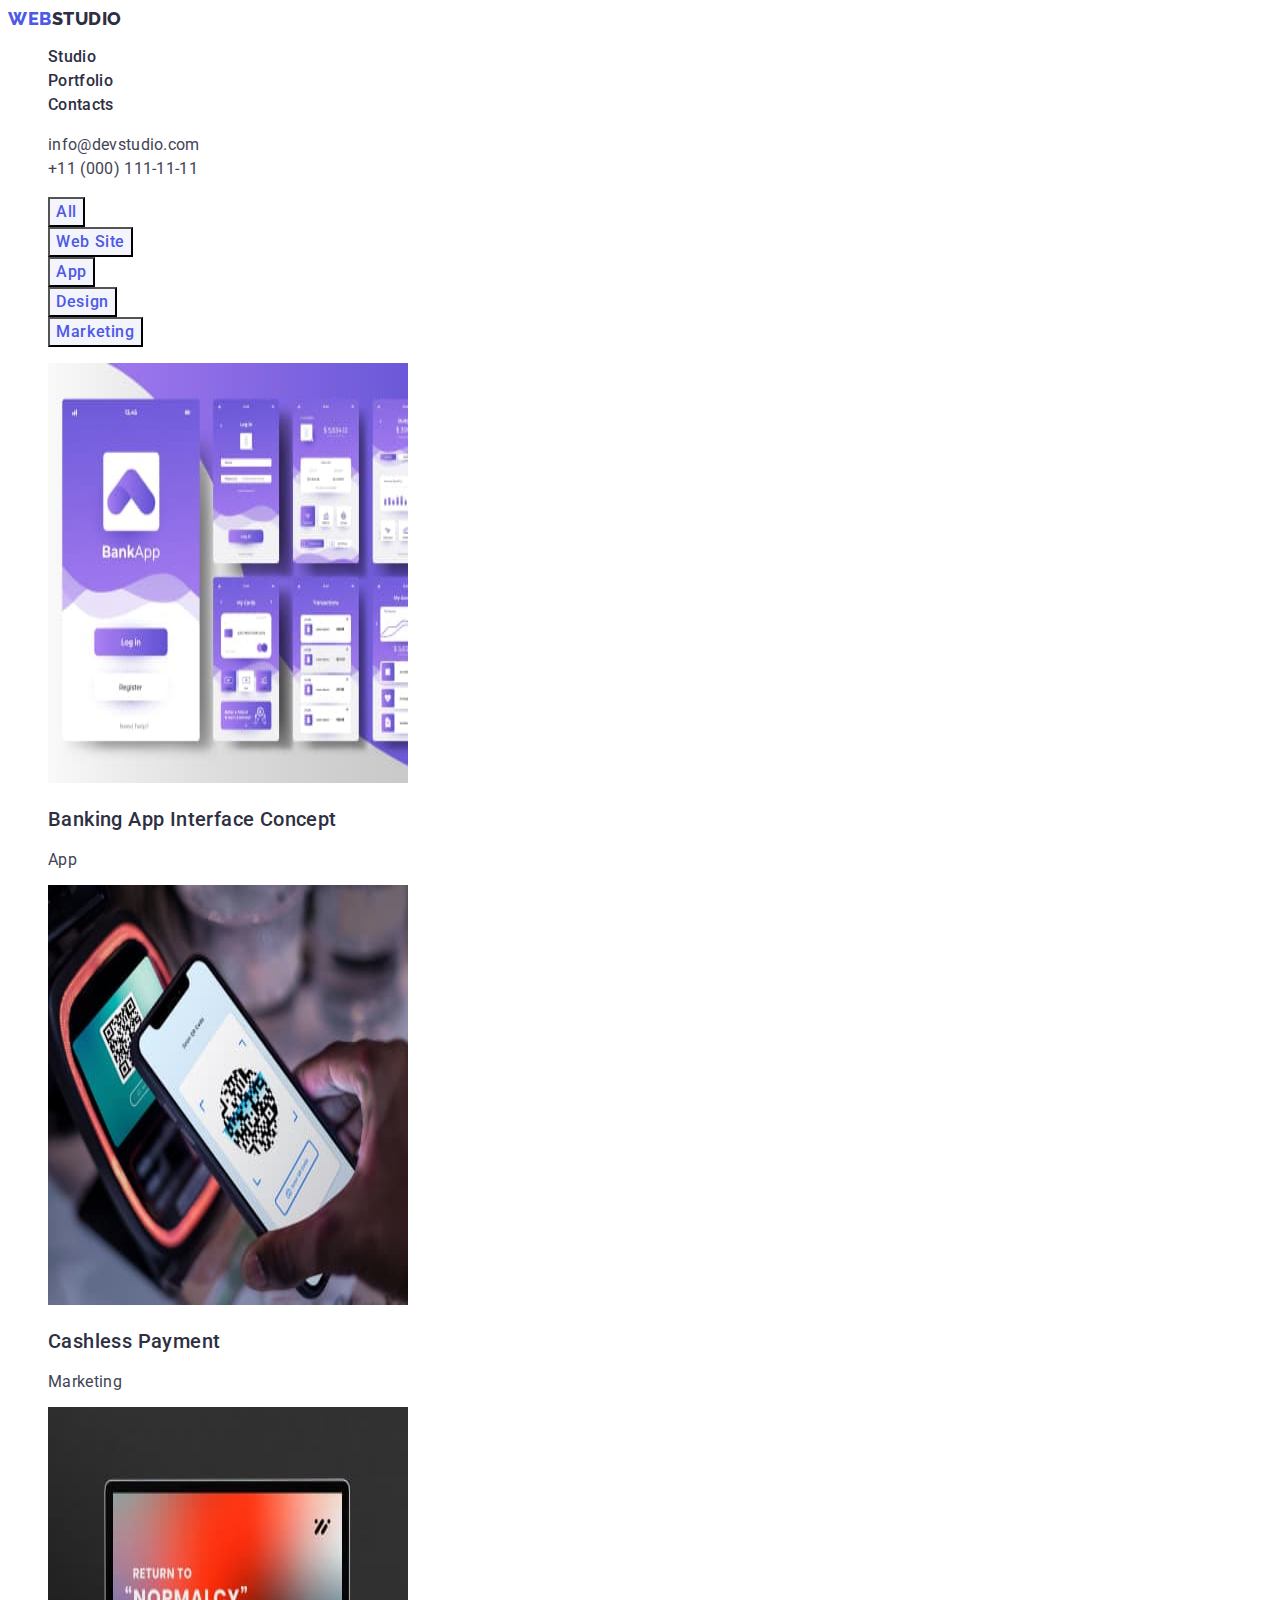
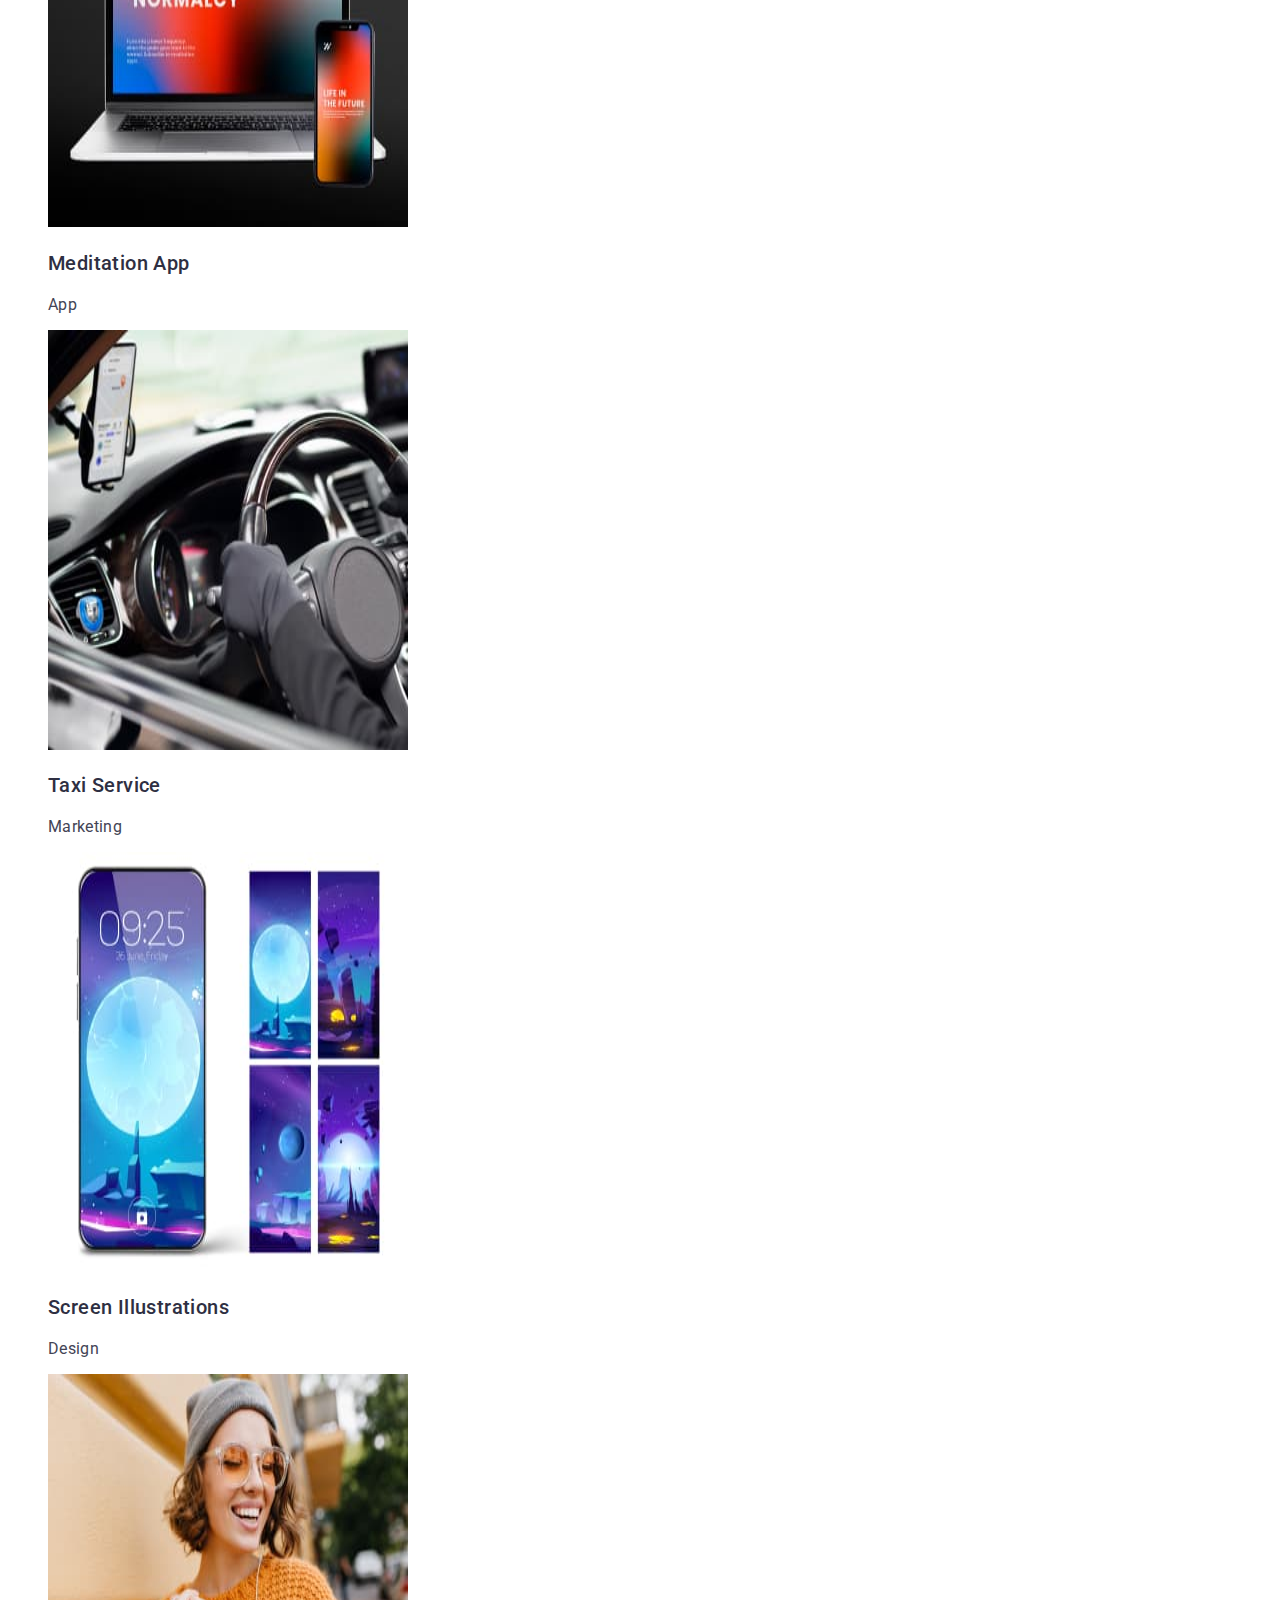
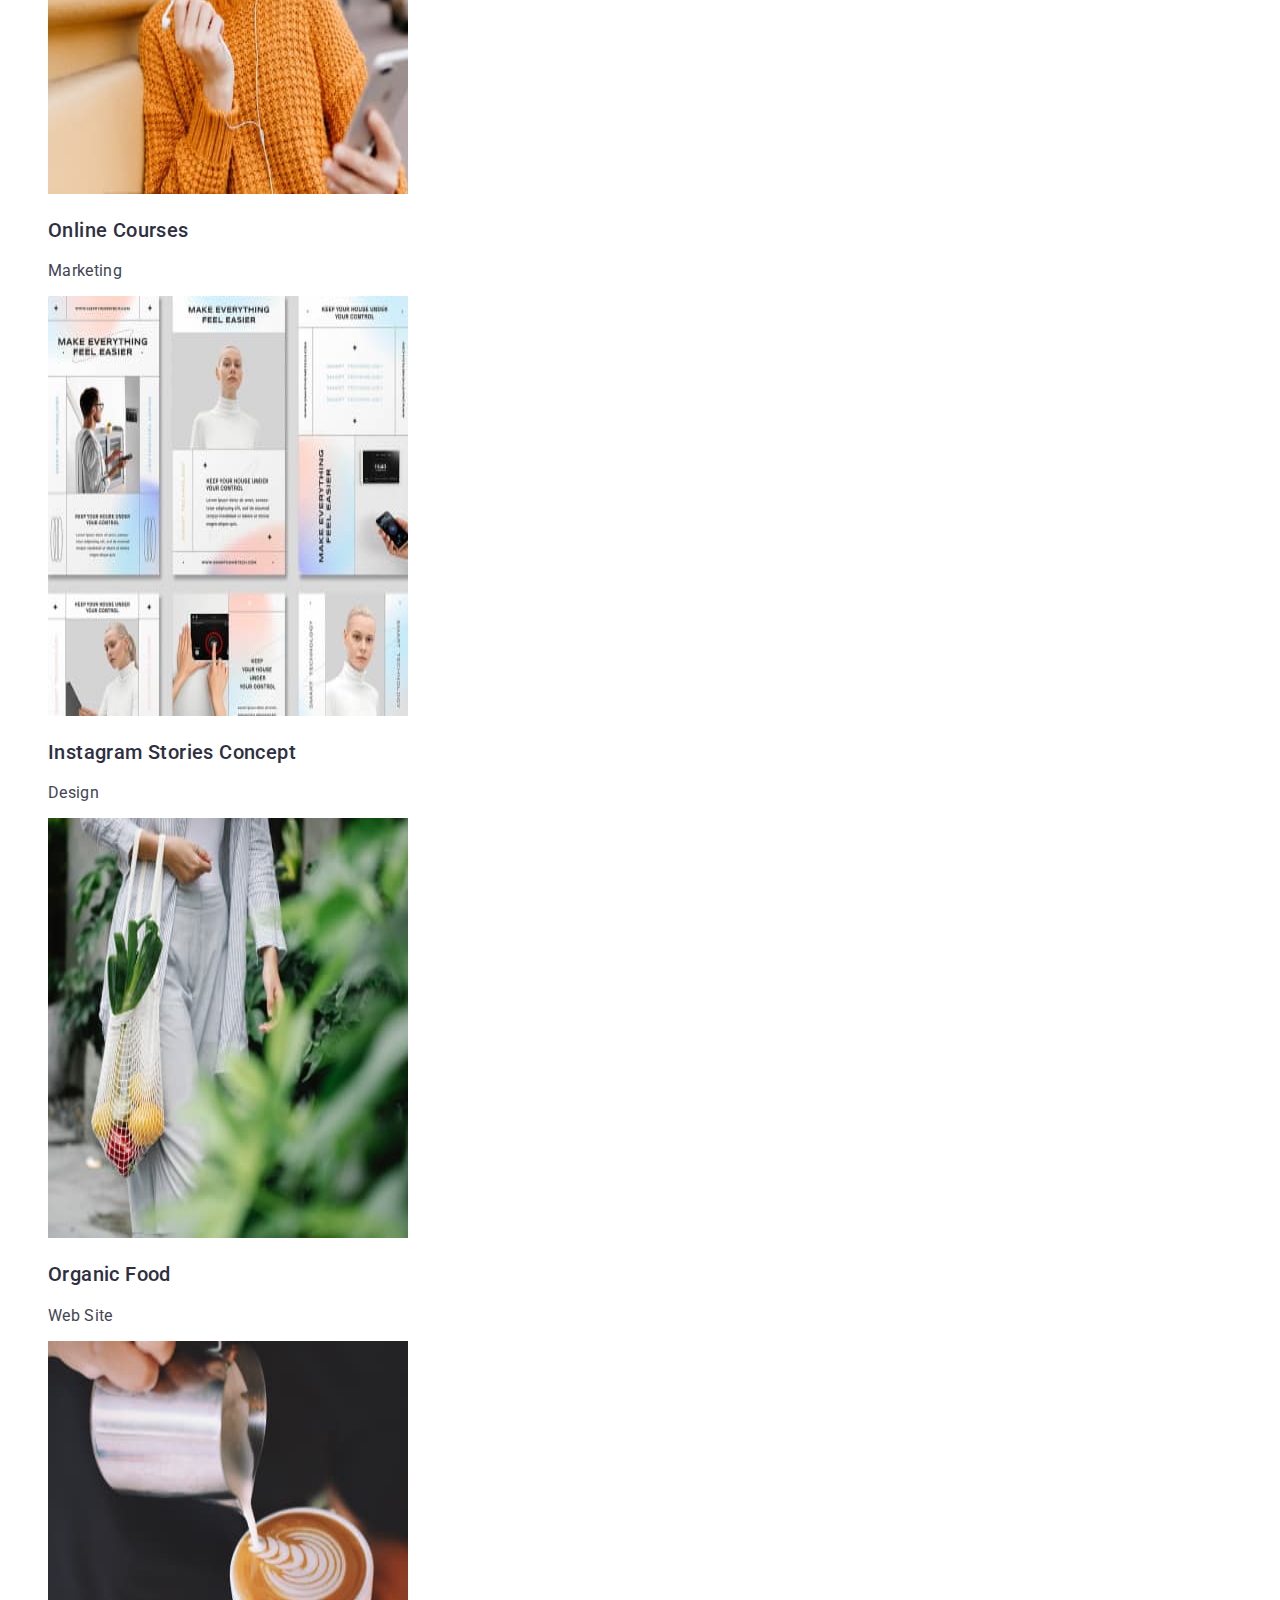
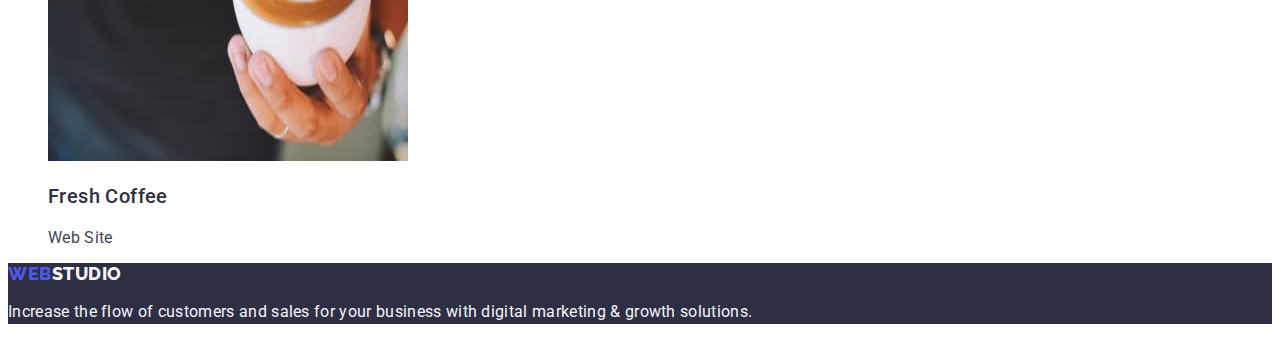
==== commit 15214a14: "E" ====
--- a/portfolio.html
+++ b/portfolio.html
@@ -62,7 +62,7 @@
           </li>
         </ul>
         <ul class="layout-list list">
-          <li>
+          <li class="layot-li link">
             <img
               class="layout-item"
               src="./images/project-banking.jpg"
@@ -70,10 +70,10 @@
               width="360"
               height="420"
             />
-            <h3 class="layout-title">Banking App Interface Concept</h3>
+            <h2 class="layout-title">Banking App Interface Concept</h2>
             <p class="layout-index">App</p>
           </li>
-          <li>
+          <li class="layot-li link">
             <img
               class="layout-item"
               src="./images/project-payment.jpg"
@@ -81,10 +81,10 @@
               width="360"
               height="420"
             />
-            <h3 class="layout-title">Cashless Payment</h3>
+            <h2 class="layout-title">Cashless Payment</h2>
             <p class="layout-index">Marketing</p>
           </li>
-          <li>
+          <li class="layot-li link">
             <img
               class="layout-item"
               src="./images/project-meditation.jpg"
@@ -92,10 +92,10 @@
               width="360"
               height="420"
             />
-            <h3 class="layout-title">Meditation App</h3>
+            <h2 class="layout-title">Meditation App</h2>
             <p class="layout-index">App</p>
           </li>
-          <li>
+          <li class="layot-li link">
             <img
               class="layout-item"
               src="./images/project-taxi.jpg"
@@ -103,10 +103,10 @@
               width="360"
               height="420"
             />
-            <h3 class="layout-title">Taxi Service</h3>
+            <h2 class="layout-title">Taxi Service</h2>
             <p class="layout-index">Marketing</p>
           </li>
-          <li>
+          <li class="layot-li link">
             <img
               class="layout-item"
               src="./images/project-screen.jpg"
@@ -114,10 +114,10 @@
               width="360"
               height="420"
             />
-            <h3 class="layout-title">Screen Illustrations</h3>
+            <h2 class="layout-title">Screen Illustrations</h2>
             <p class="layout-index">Design</p>
           </li>
-          <li>
+          <li class="layot-li link">
             <img
               class="layout-item"
               src="./images/project-online.jpg"
@@ -125,10 +125,10 @@
               width="360"
               height="420"
             />
-            <h3 class="layout-title">Online Courses</h3>
+            <h2 class="layout-title">Online Courses</h2>
             <p class="layout-index">Marketing</p>
           </li>
-          <li>
+          <li class="layot-li link">
             <img
               class="layout-item"
               src="./images/project-stories.jpg"
@@ -136,10 +136,10 @@
               width="360"
               height="420"
             />
-            <h3 class="layout-title">Instagram Stories Concept</h3>
+            <h2 class="layout-title">Instagram Stories Concept</h2>
             <p class="layout-index">Design</p>
           </li>
-          <li>
+          <li class="layot-li link">
             <img
               class="layout-item"
               src="./images/project-food.jpg"
@@ -147,10 +147,10 @@
               width="360"
               height="420"
             />
-            <h3 class="layout-title">Organic Food</h3>
+            <h2 class="layout-title">Organic Food</h2>
             <p class="layout-index">Web Site</p>
           </li>
-          <li>
+          <li class="layot-li link">
             <img
               class="layout-item"
               src="./images/project-coffee.jpg"
@@ -158,7 +158,7 @@
               width="360"
               height="420"
             />
-            <h3 class="layout-title">Fresh Coffee</h3>
+            <h2 class="layout-title">Fresh Coffee</h2>
             <p class="layout-index">Web Site</p>
           </li>
         </ul>
--- a/css/styles.css
+++ b/css/styles.css
@@ -168,3 +168,16 @@
   color: #ffffff;
   background-color: #404bbf;
 }
+.layout-title {
+  font-weight: 500;
+  font-size: 20px;
+  line-height: 1.2;
+  letter-spacing: 0.02em;
+  line-height: 1.5;
+  color: var(--NAVYBLUE);
+}
+.layout-index {
+  font-size: 16px;
+  letter-spacing: 0.02em;
+  color: var(--SLATE);
+}
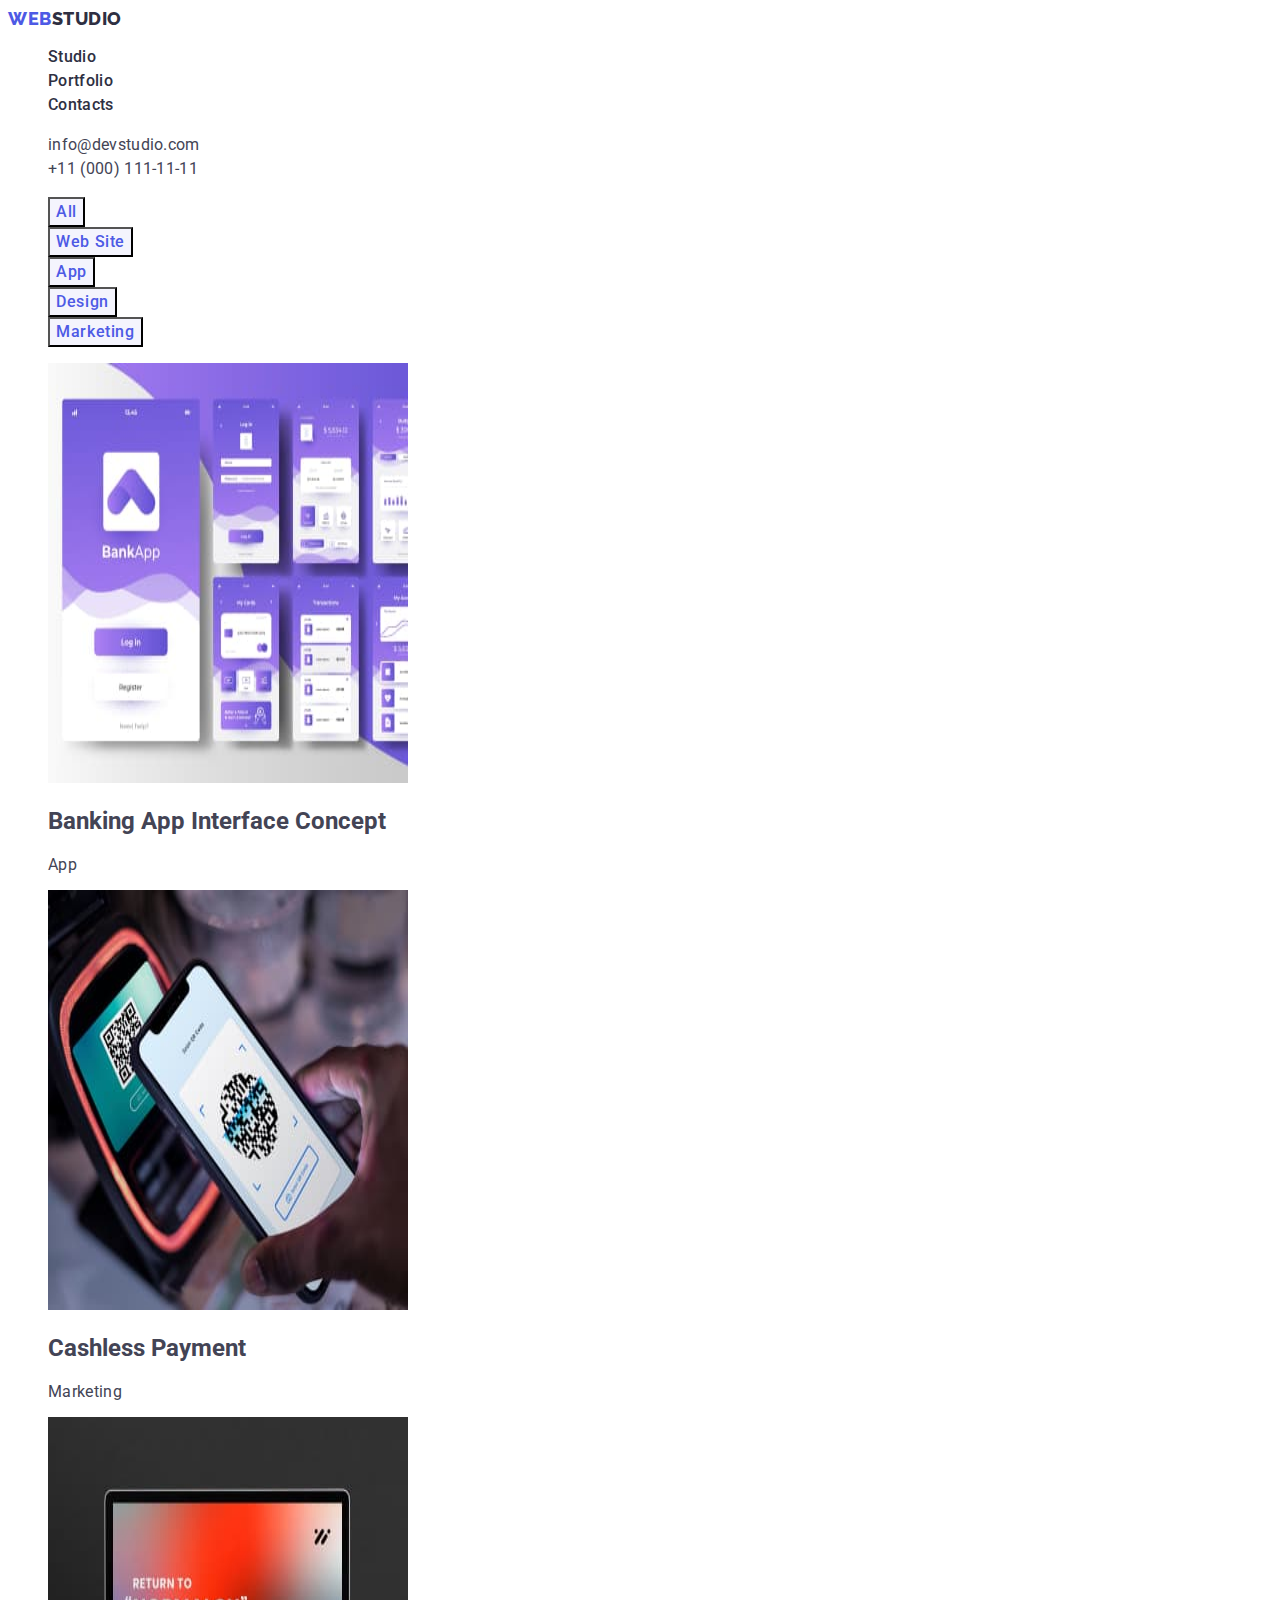
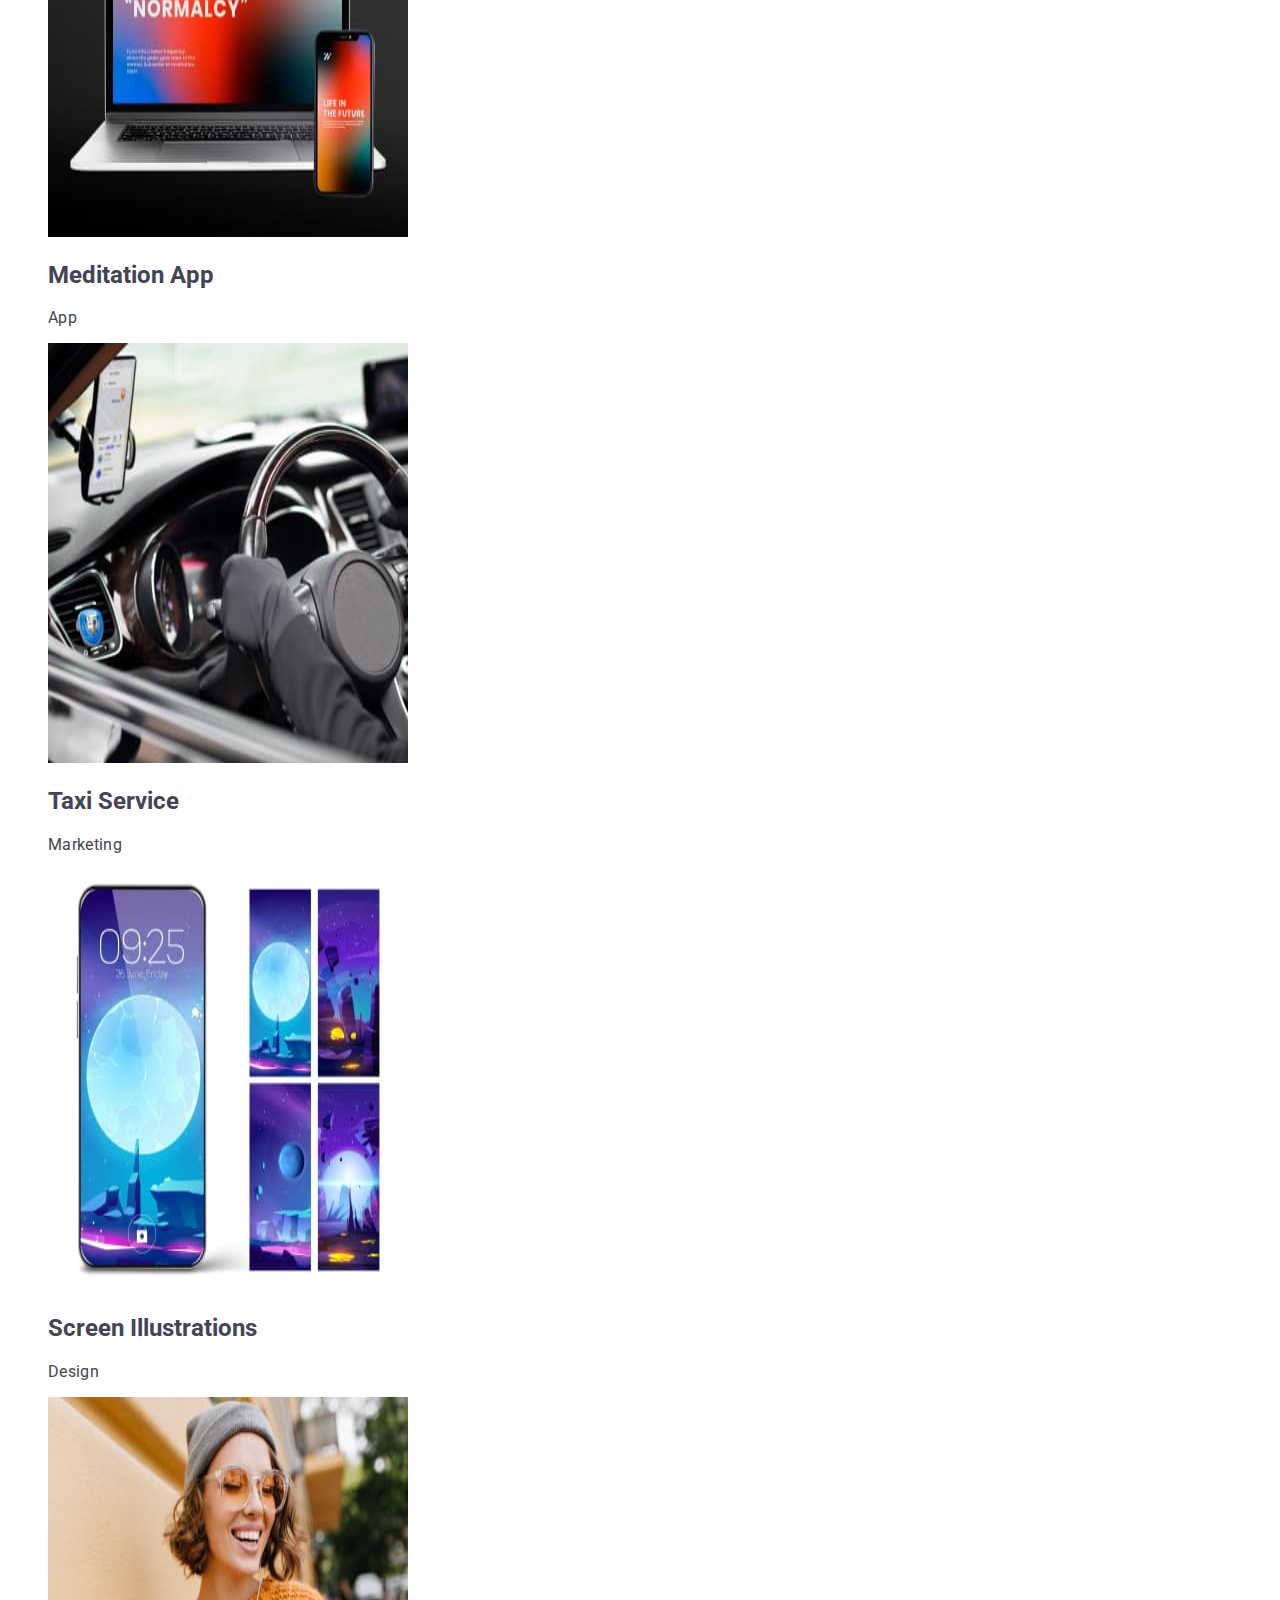
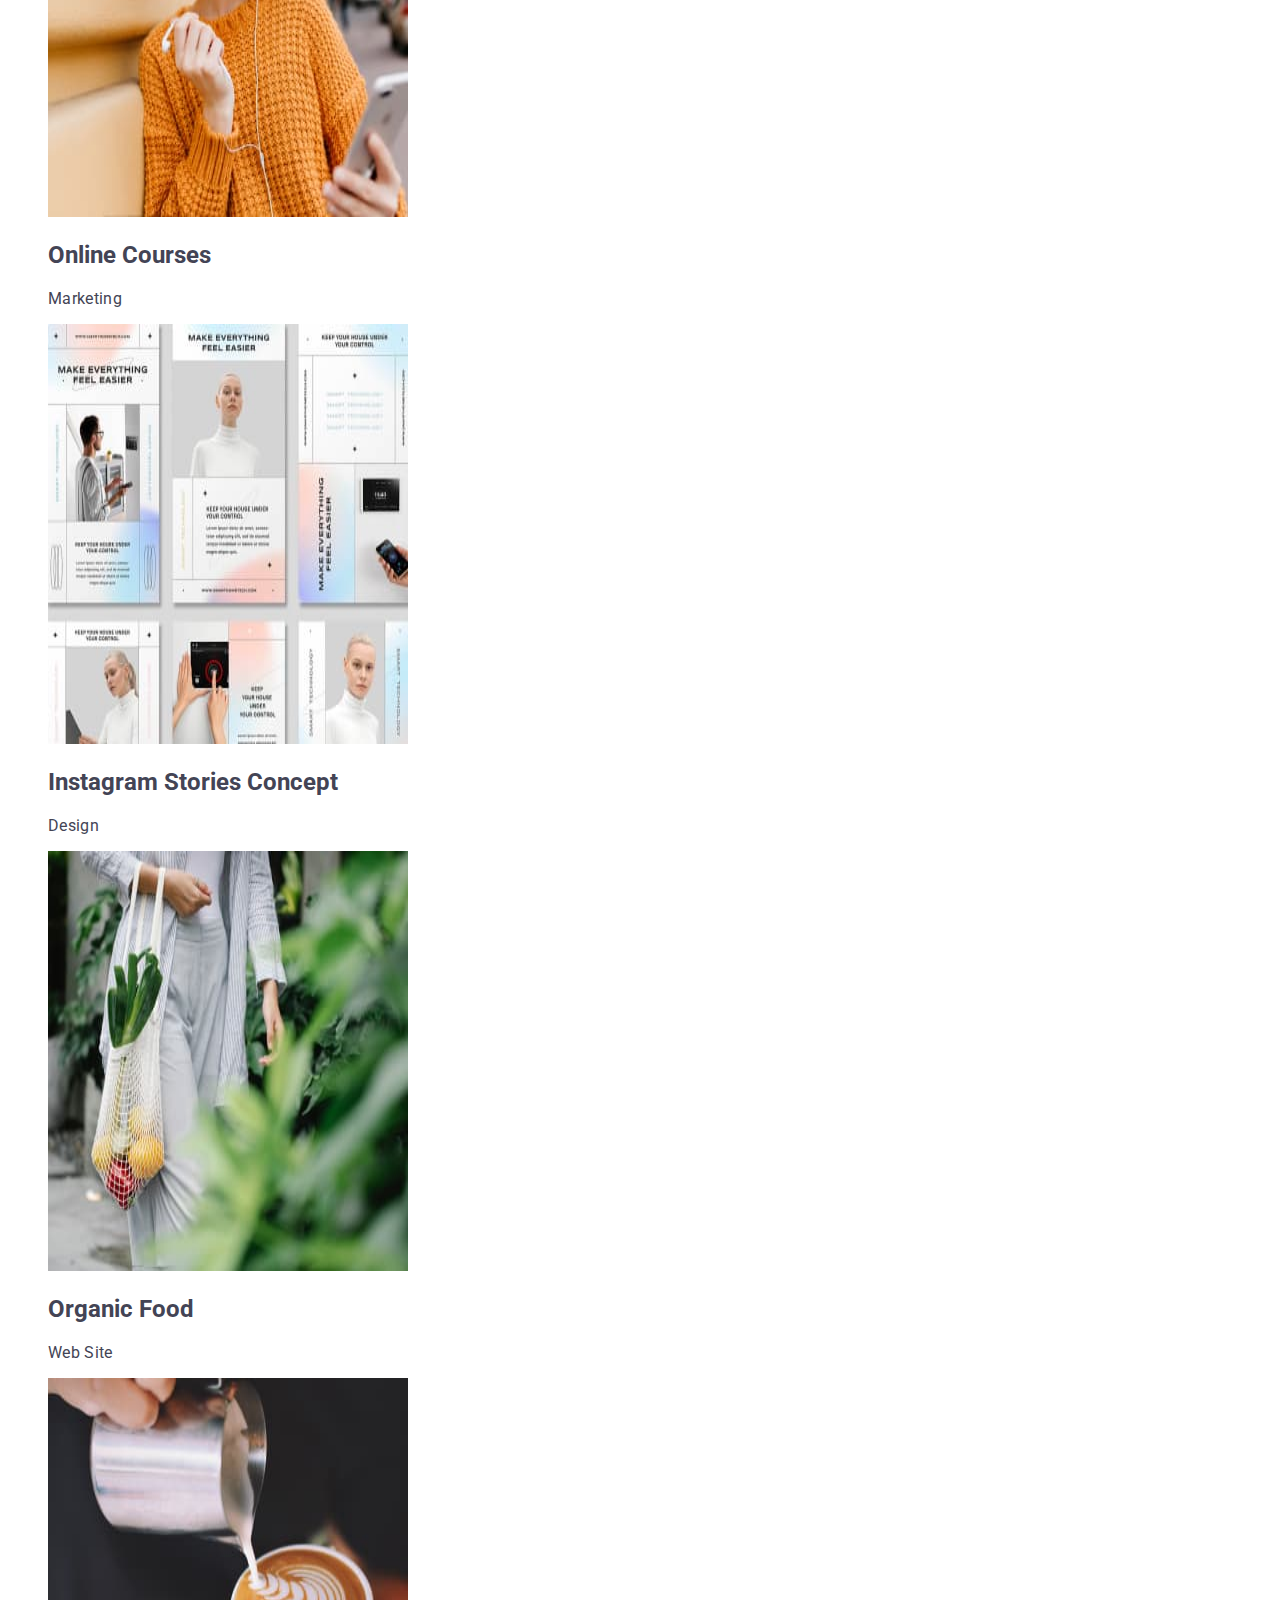
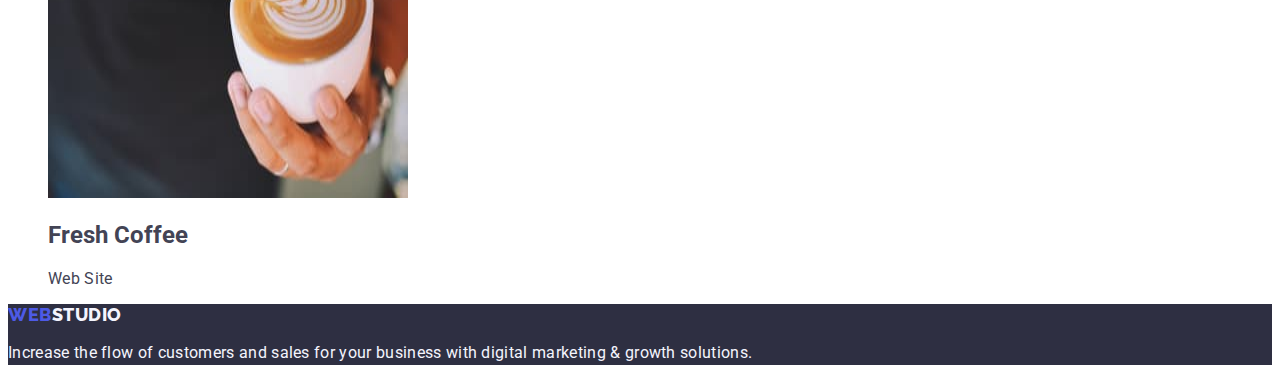
==== commit f6428d88: "<a>" ====
--- a/portfolio.html
+++ b/portfolio.html
@@ -62,104 +62,122 @@
           </li>
         </ul>
         <ul class="layout-list list">
-          <li class="layot-li link">
-            <img
-              class="layout-item"
-              src="./images/project-banking.jpg"
-              alt="Banking App Interface Concept"
-              width="360"
-              height="420"
-            />
-            <h2 class="layout-title">Banking App Interface Concept</h2>
-            <p class="layout-index">App</p>
+          <li class="layot-li">
+            <a class="layout-li-a link" ref="">
+              <img
+                class="layout-item"
+                src="./images/project-banking.jpg"
+                alt="Banking App Interface Concept"
+                width="360"
+                height="420"
+              />
+              <h2 class="layout-title">Banking App Interface Concept</h2>
+              <p class="layout-index">App</p>
+            </a>
           </li>
-          <li class="layot-li link">
-            <img
-              class="layout-item"
-              src="./images/project-payment.jpg"
-              alt="Cashless Payment"
-              width="360"
-              height="420"
-            />
-            <h2 class="layout-title">Cashless Payment</h2>
-            <p class="layout-index">Marketing</p>
+          <li class="layot-li">
+            <a class="layout-li-a link" ref="">
+              <img
+                class="layout-item"
+                src="./images/project-payment.jpg"
+                alt="Cashless Payment"
+                width="360"
+                height="420"
+              />
+              <h2 class="layout-title">Cashless Payment</h2>
+              <p class="layout-index">Marketing</p>
+            </a>
           </li>
-          <li class="layot-li link">
-            <img
-              class="layout-item"
-              src="./images/project-meditation.jpg"
-              alt="Meditation App"
-              width="360"
-              height="420"
-            />
-            <h2 class="layout-title">Meditation App</h2>
-            <p class="layout-index">App</p>
+          <li class="layot-li">
+            <a class="layout-li-a link" ref="">
+              <img
+                class="layout-item"
+                src="./images/project-meditation.jpg"
+                alt="Meditation App"
+                width="360"
+                height="420"
+              />
+              <h2 class="layout-title">Meditation App</h2>
+              <p class="layout-index">App</p>
+            </a>
           </li>
-          <li class="layot-li link">
-            <img
-              class="layout-item"
-              src="./images/project-taxi.jpg"
-              alt="Taxi Service"
-              width="360"
-              height="420"
-            />
-            <h2 class="layout-title">Taxi Service</h2>
-            <p class="layout-index">Marketing</p>
+          <li class="layot-li">
+            <a class="layout-li-a link" ref="">
+              <img
+                class="layout-item"
+                src="./images/project-taxi.jpg"
+                alt="Taxi Service"
+                width="360"
+                height="420"
+              />
+              <h2 class="layout-title">Taxi Service</h2>
+              <p class="layout-index">Marketing</p>
+            </a>
           </li>
-          <li class="layot-li link">
-            <img
-              class="layout-item"
-              src="./images/project-screen.jpg"
-              alt="Screen Illustrations"
-              width="360"
-              height="420"
-            />
-            <h2 class="layout-title">Screen Illustrations</h2>
-            <p class="layout-index">Design</p>
+          <li class="layot-li">
+            <a class="layout-li-a link" ref="">
+              <img
+                class="layout-item"
+                src="./images/project-screen.jpg"
+                alt="Screen Illustrations"
+                width="360"
+                height="420"
+              />
+              <h2 class="layout-title">Screen Illustrations</h2>
+              <p class="layout-index">Design</p>
+            </a>
           </li>
-          <li class="layot-li link">
-            <img
-              class="layout-item"
-              src="./images/project-online.jpg"
-              alt="Online Courses"
-              width="360"
-              height="420"
-            />
-            <h2 class="layout-title">Online Courses</h2>
-            <p class="layout-index">Marketing</p>
+          <li class="layot-li">
+            <a class="layout-li-a link" ref="">
+              <img
+                class="layout-item"
+                src="./images/project-online.jpg"
+                alt="Online Courses"
+                width="360"
+                height="420"
+              />
+              <h2 class="layout-title">Online Courses</h2>
+              <p class="layout-index">Marketing</p>
+            </a>
           </li>
-          <li class="layot-li link">
-            <img
-              class="layout-item"
-              src="./images/project-stories.jpg"
-              alt="Instagram Stories Concept"
-              width="360"
-              height="420"
-            />
-            <h2 class="layout-title">Instagram Stories Concept</h2>
-            <p class="layout-index">Design</p>
+          <li class="layot-li">
+            <a class="layout-li-a link" ref="">
+              <img
+                class="layout-item"
+                src="./images/project-stories.jpg"
+                alt="Instagram Stories Concept"
+                width="360"
+                height="420"
+              />
+              <h2 class="layout-title">Instagram Stories Concept</h2>
+              <p class="layout-index">Design</p>
+            </a>
           </li>
-          <li class="layot-li link">
-            <img
-              class="layout-item"
-              src="./images/project-food.jpg"
-              alt="Organic Food"
-              width="360"
-              height="420"
-            />
-            <h2 class="layout-title">Organic Food</h2>
-            <p class="layout-index">Web Site</p>
+          <li class="layot-li">
+            <a class="layout-li-a link" ref="">
+              <img
+                class="layout-item link"
+                src="./images/project-food.jpg"
+                alt="Organic Food"
+                width="360"
+                height="420"
+              />
+              <h2 class="layout-title">Organic Food</h2>
+              <p class="layout-index">Web Site</p>
+            </a>
           </li>
-          <li class="layot-li link">
-            <img
-              class="layout-item"
-              src="./images/project-coffee.jpg"
-              alt="Fresh Coffee"
-              width="360"
-              height="420"
-            />
-            <h2 class="layout-title">Fresh Coffee</h2>
-            <p class="layout-index">Web Site</p>
+          <li class="layot-li">
+            <a class="layout-li-a link" ref="">
+              <img
+                class="layout-item"
+                src="./images/project-coffee.jpg"
+                alt="Fresh Coffee"
+                width="360"
+                height="420"
+              />
+              <h2 class="layout-title">Fresh Coffee</h2>
+              <p class="layout-index">Web Site</p>
+            </a>
           </li>
         </ul>
       </section>
--- a/css/styles.css
+++ b/css/styles.css
@@ -168,7 +168,7 @@
   color: #ffffff;
   background-color: #404bbf;
 }
-.layout-title {
+layout-item .layout-title {
   font-weight: 500;
   font-size: 20px;
   line-height: 1.2;
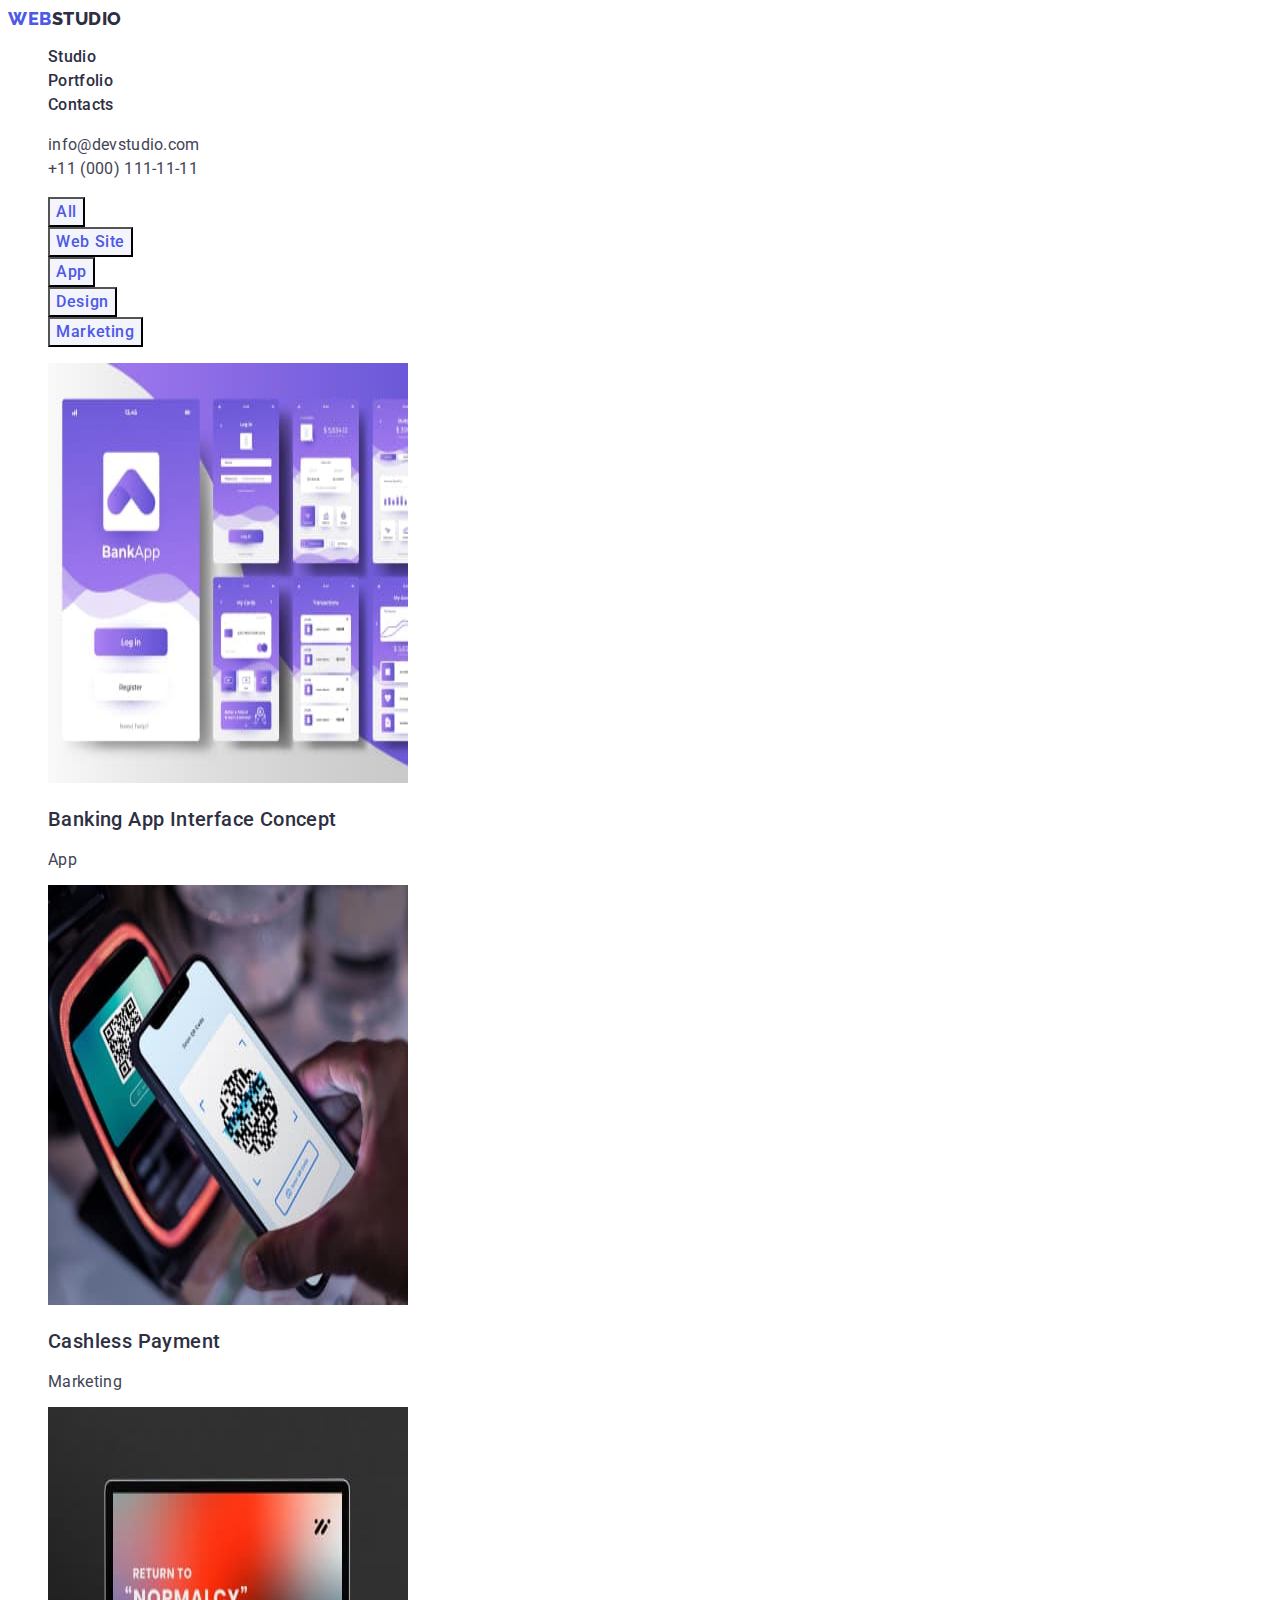
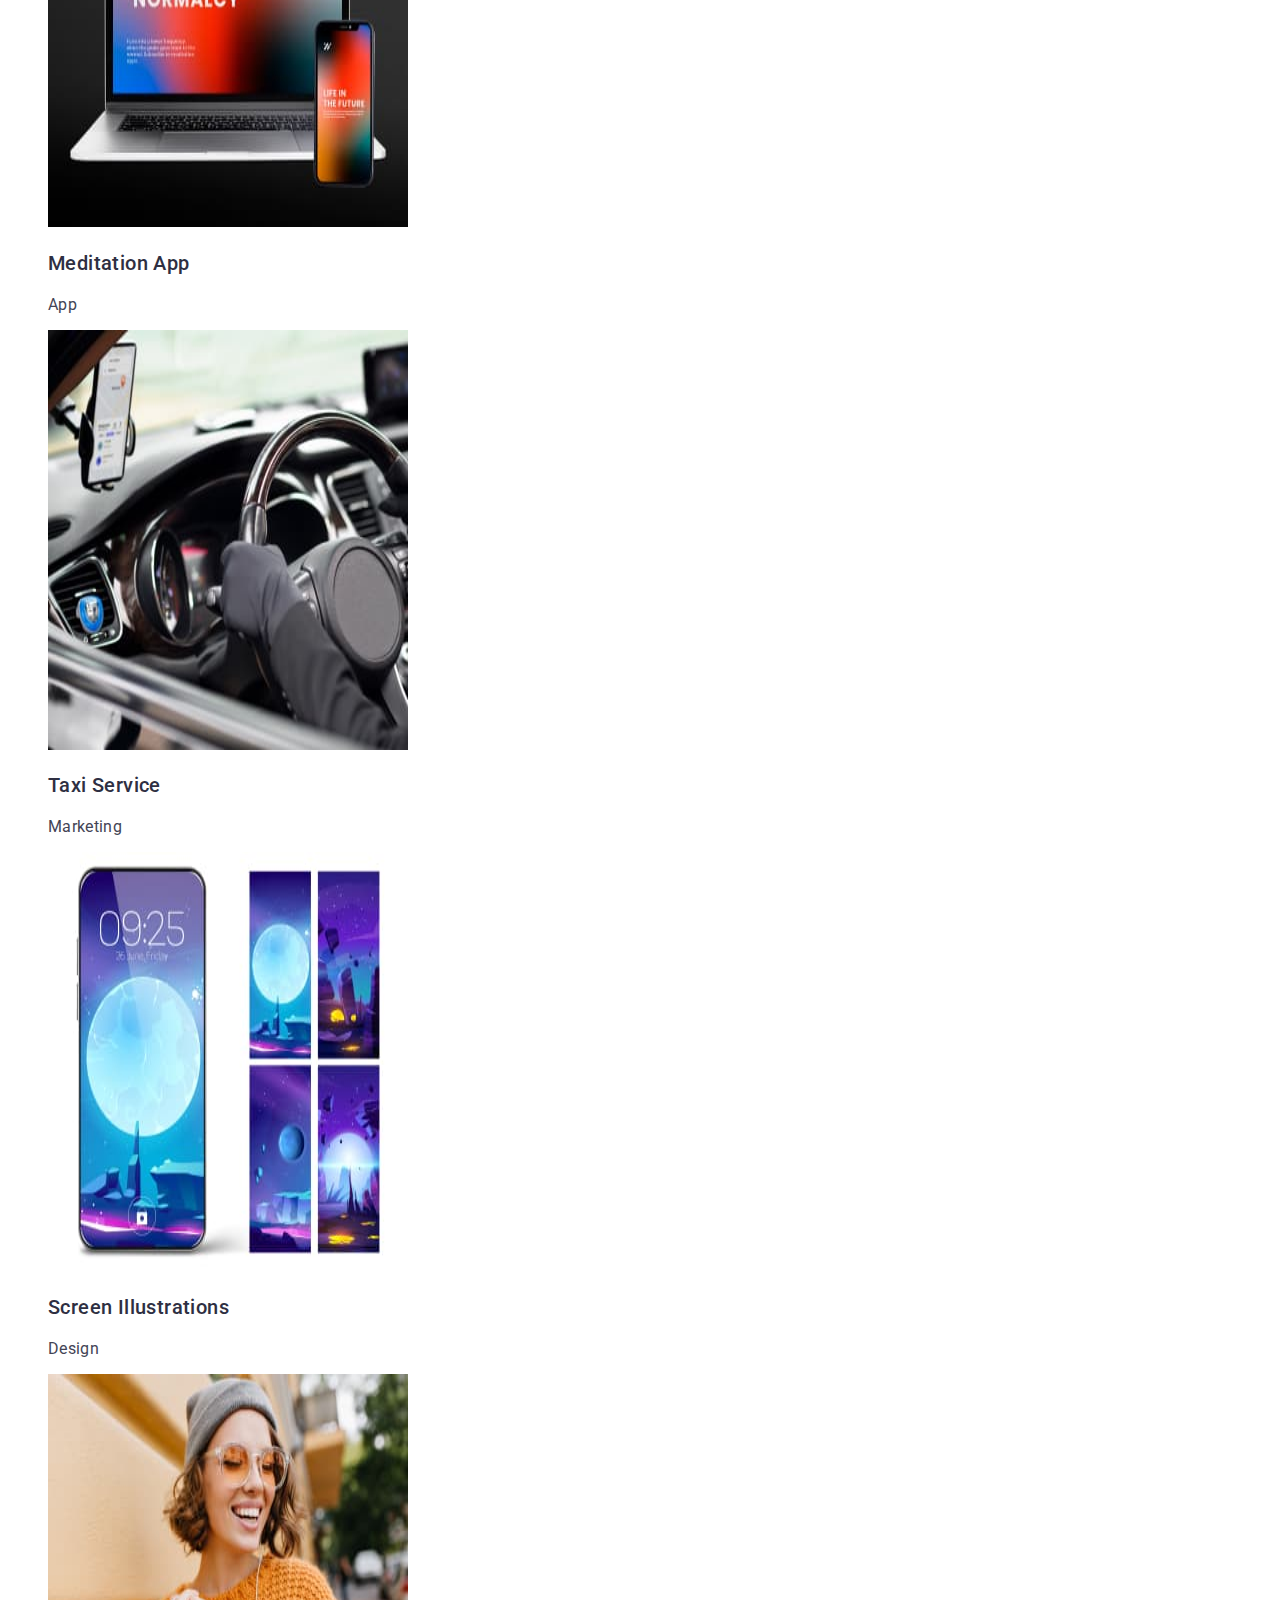
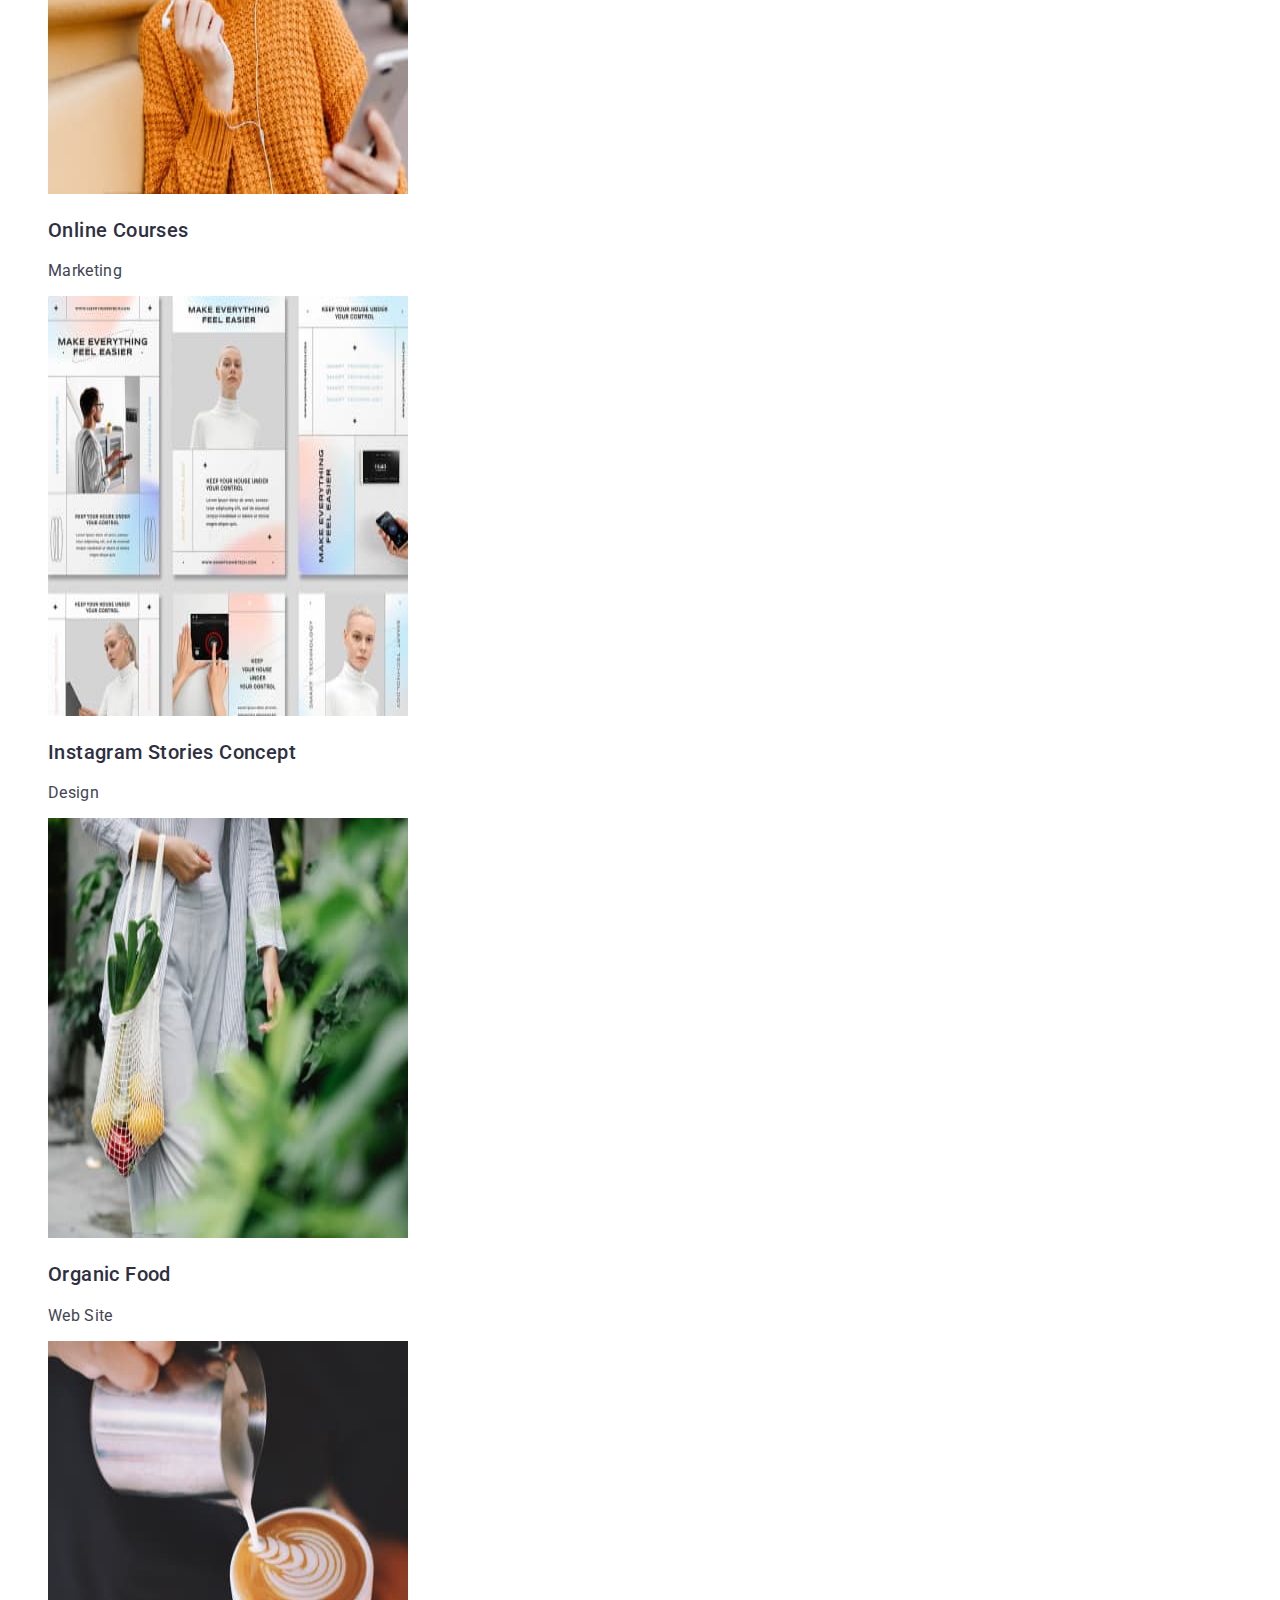
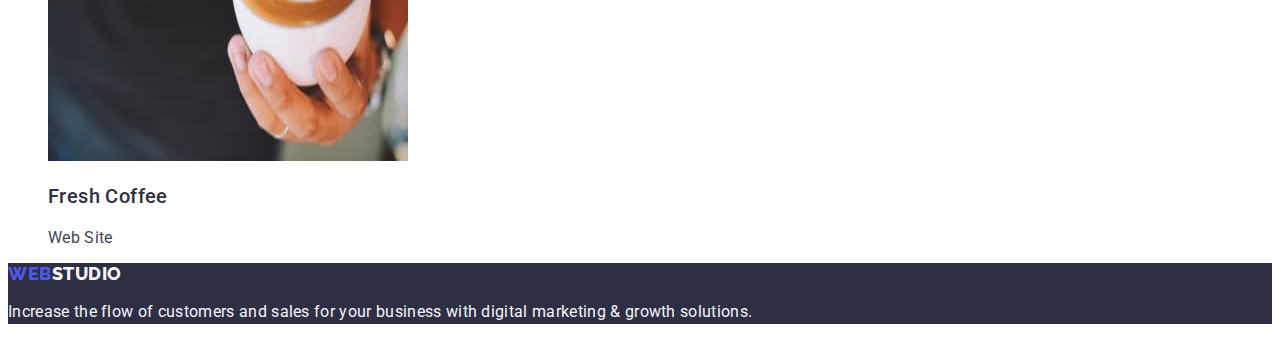
==== commit f2d383f3: "AA" ====
--- a/portfolio.html
+++ b/portfolio.html
@@ -63,7 +63,7 @@
         </ul>
         <ul class="layout-list list">
           <li class="layot-li">
-            <a class="layout-li-a link" ref="">
+            <a class="layout-li-a link">
               <img
                 class="layout-item"
                 src="./images/project-banking.jpg"
@@ -76,7 +76,7 @@
             </a>
           </li>
           <li class="layot-li">
-            <a class="layout-li-a link" ref="">
+            <a class="layout-li-a link">
               <img
                 class="layout-item"
                 src="./images/project-payment.jpg"
@@ -89,7 +89,7 @@
             </a>
           </li>
           <li class="layot-li">
-            <a class="layout-li-a link" ref="">
+            <a class="layout-li-a link">
               <img
                 class="layout-item"
                 src="./images/project-meditation.jpg"
@@ -102,7 +102,7 @@
             </a>
           </li>
           <li class="layot-li">
-            <a class="layout-li-a link" ref="">
+            <a class="layout-li-a link">
               <img
                 class="layout-item"
                 src="./images/project-taxi.jpg"
@@ -115,7 +115,7 @@
             </a>
           </li>
           <li class="layot-li">
-            <a class="layout-li-a link" ref="">
+            <a class="layout-li-a link">
               <img
                 class="layout-item"
                 src="./images/project-screen.jpg"
@@ -128,7 +128,7 @@
             </a>
           </li>
           <li class="layot-li">
-            <a class="layout-li-a link" ref="">
+            <a class="layout-li-a link">
               <img
                 class="layout-item"
                 src="./images/project-online.jpg"
@@ -141,7 +141,7 @@
             </a>
           </li>
           <li class="layot-li">
-            <a class="layout-li-a link" ref="">
+            <a class="layout-li-a link">
               <img
                 class="layout-item"
                 src="./images/project-stories.jpg"
@@ -154,7 +154,7 @@
             </a>
           </li>
           <li class="layot-li">
-            <a class="layout-li-a link" ref="">
+            <a class="layout-li-a link">
               <img
                 class="layout-item link"
                 src="./images/project-food.jpg"
@@ -167,7 +167,7 @@
             </a>
           </li>
           <li class="layot-li">
-            <a class="layout-li-a link" ref="">
+            <a class="layout-li-a link">
               <img
                 class="layout-item"
                 src="./images/project-coffee.jpg"
--- a/css/styles.css
+++ b/css/styles.css
@@ -168,7 +168,7 @@
   color: #ffffff;
   background-color: #404bbf;
 }
-layout-item .layout-title {
+.layout-title {
   font-weight: 500;
   font-size: 20px;
   line-height: 1.2;
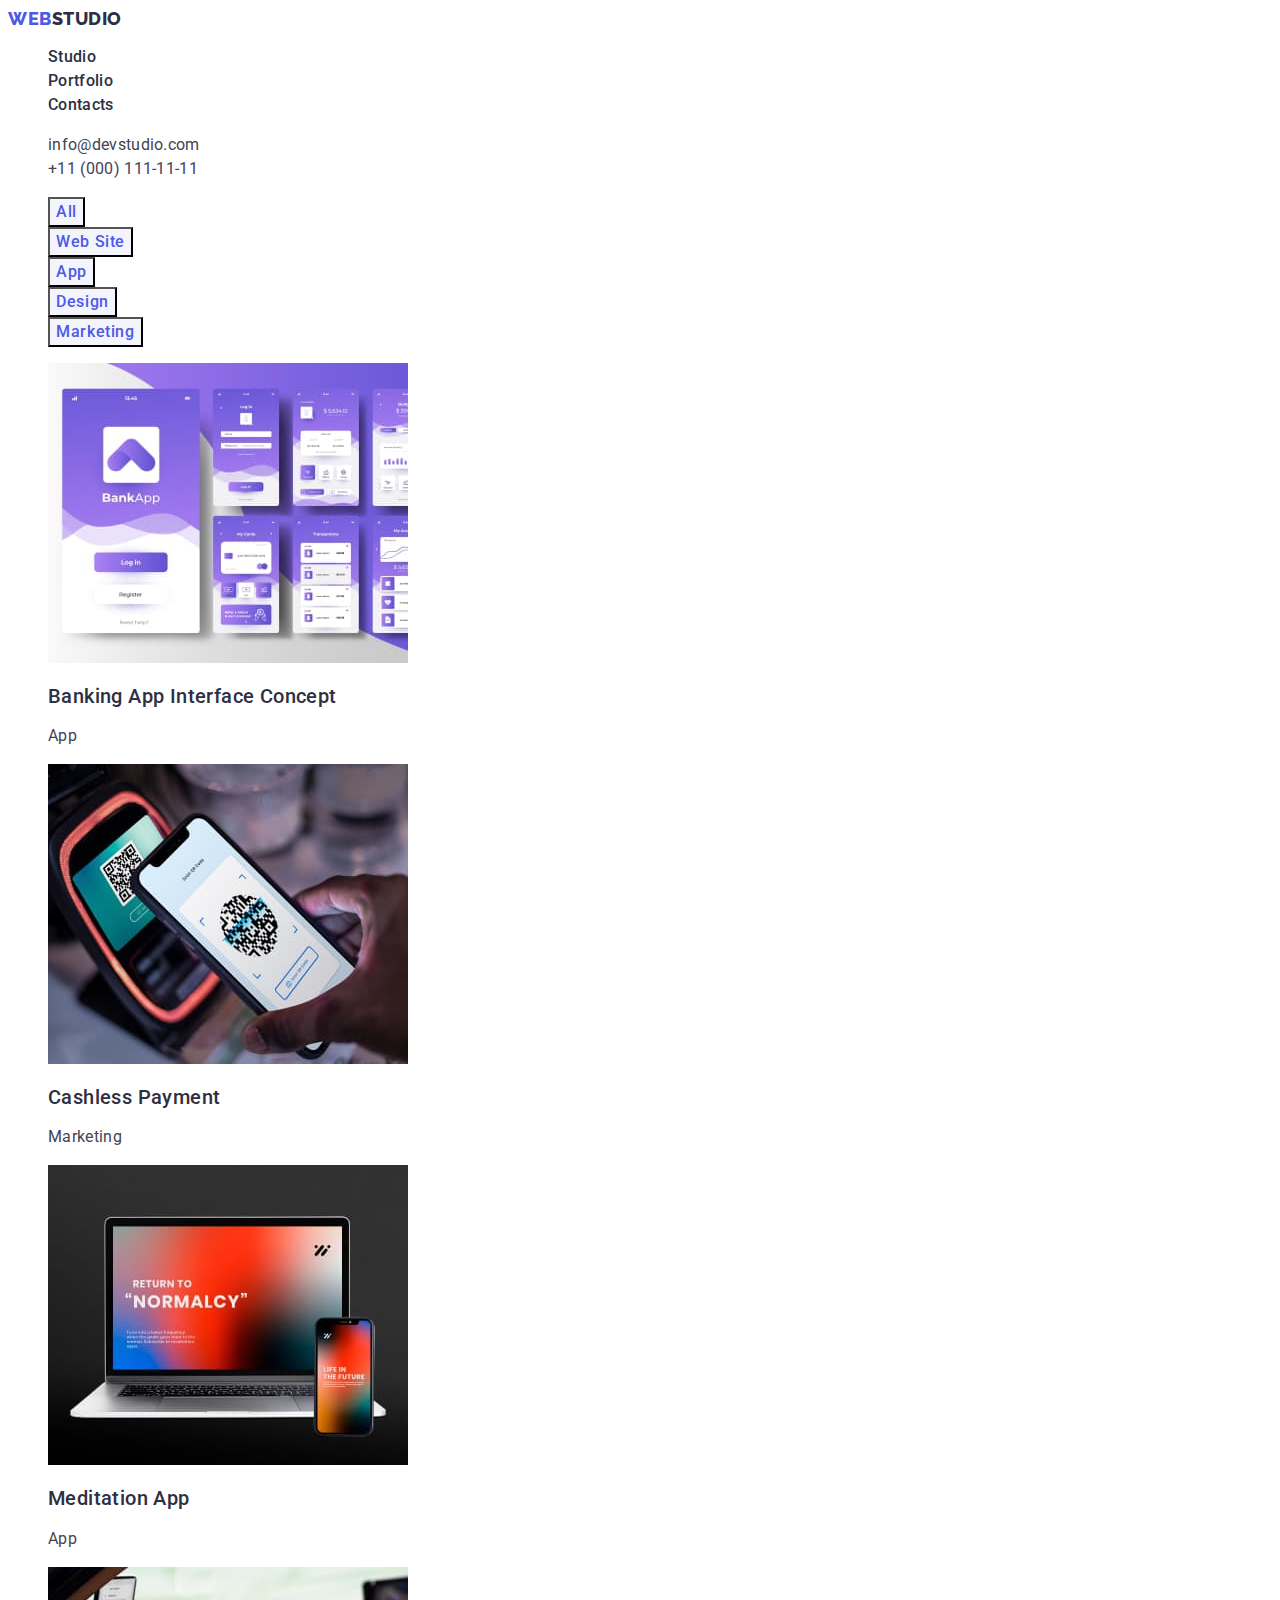
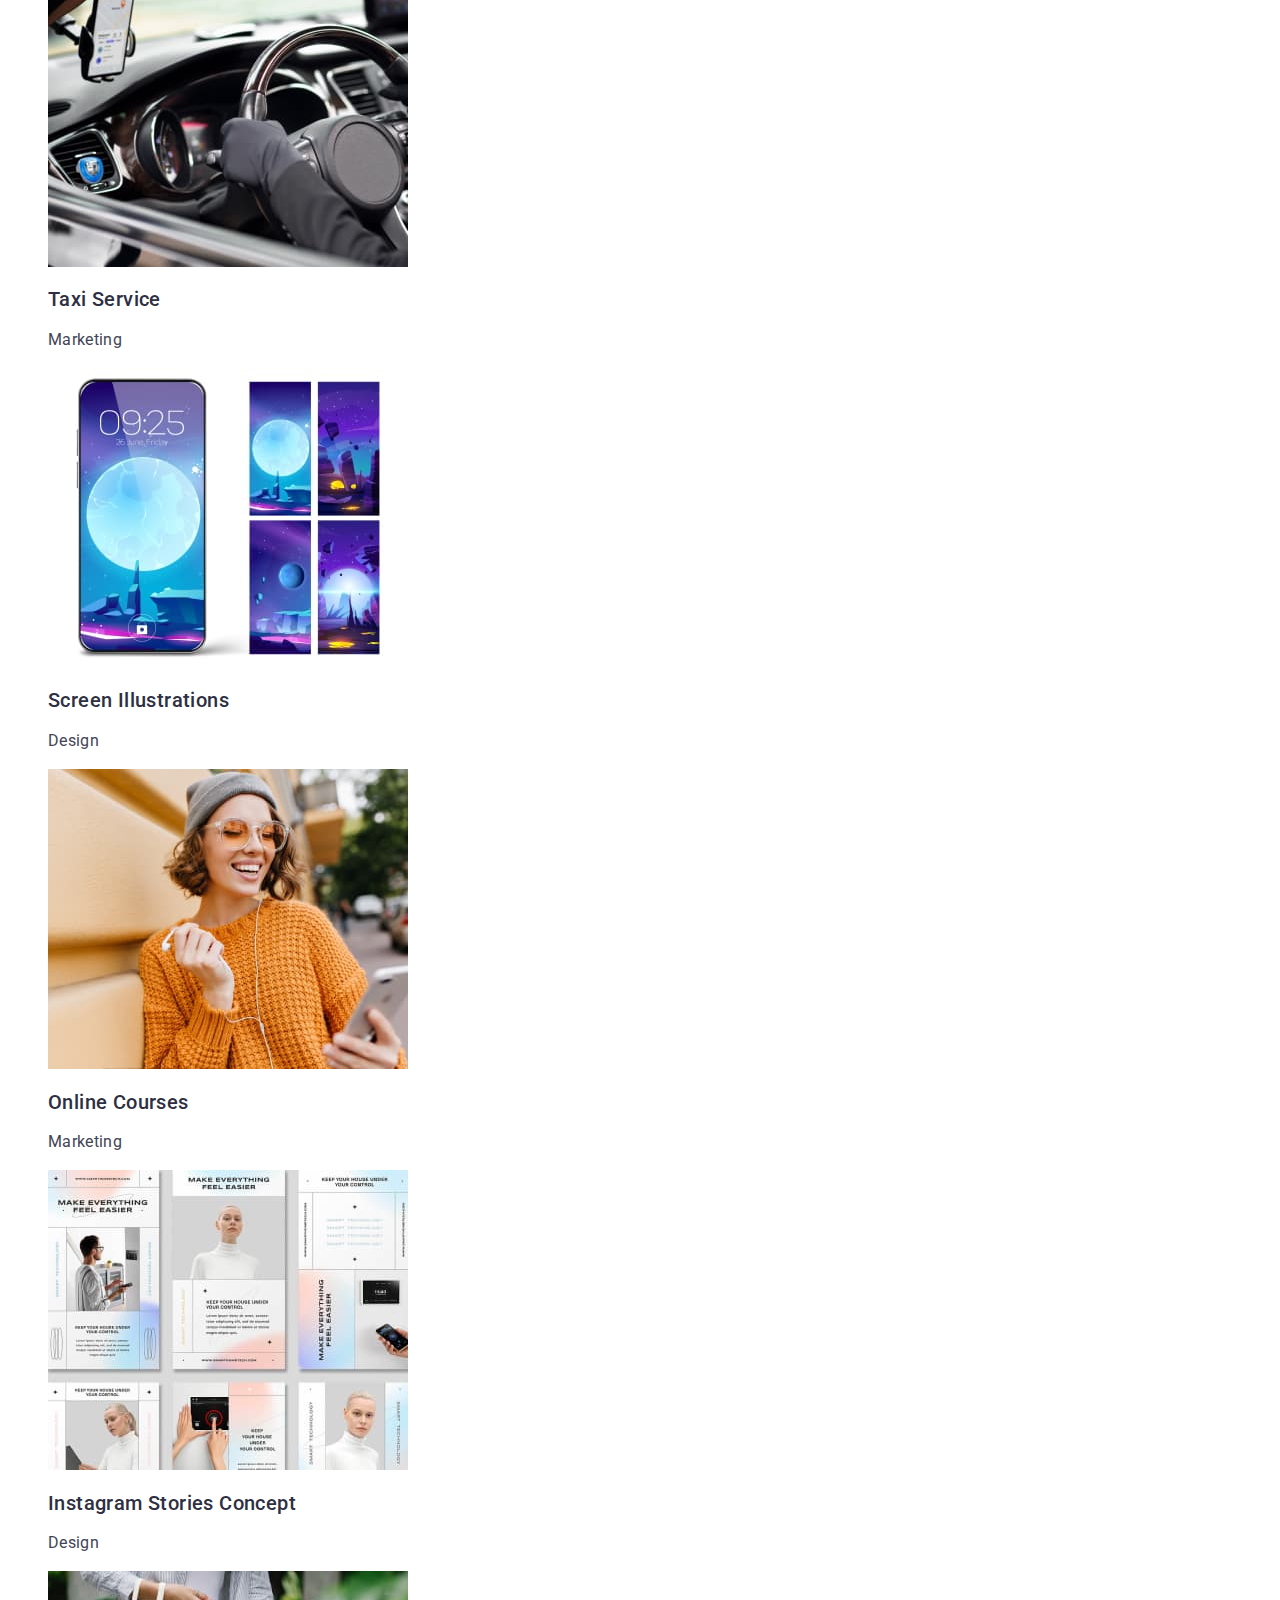
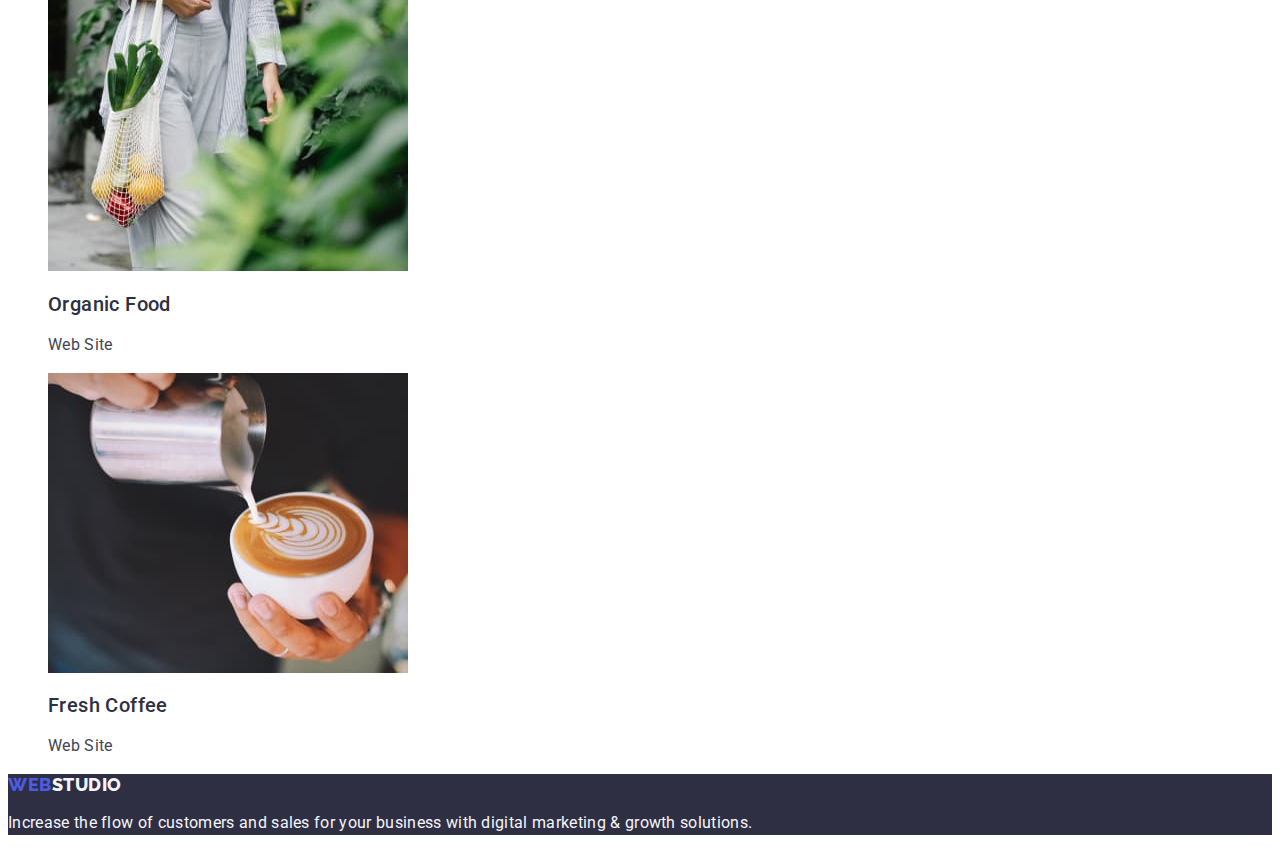
==== commit bdae7973: "300 height" ====
--- a/portfolio.html
+++ b/portfolio.html
@@ -69,7 +69,7 @@
                 src="./images/project-banking.jpg"
                 alt="Banking App Interface Concept"
                 width="360"
-                height="420"
+                height="300"
               />
               <h2 class="layout-title">Banking App Interface Concept</h2>
               <p class="layout-index">App</p>
@@ -82,7 +82,7 @@
                 src="./images/project-payment.jpg"
                 alt="Cashless Payment"
                 width="360"
-                height="420"
+                height="300"
               />
               <h2 class="layout-title">Cashless Payment</h2>
               <p class="layout-index">Marketing</p>
@@ -95,7 +95,7 @@
                 src="./images/project-meditation.jpg"
                 alt="Meditation App"
                 width="360"
-                height="420"
+                height="300"
               />
               <h2 class="layout-title">Meditation App</h2>
               <p class="layout-index">App</p>
@@ -108,7 +108,7 @@
                 src="./images/project-taxi.jpg"
                 alt="Taxi Service"
                 width="360"
-                height="420"
+                height="300"
               />
               <h2 class="layout-title">Taxi Service</h2>
               <p class="layout-index">Marketing</p>
@@ -121,7 +121,7 @@
                 src="./images/project-screen.jpg"
                 alt="Screen Illustrations"
                 width="360"
-                height="420"
+                height="300"
               />
               <h2 class="layout-title">Screen Illustrations</h2>
               <p class="layout-index">Design</p>
@@ -134,7 +134,7 @@
                 src="./images/project-online.jpg"
                 alt="Online Courses"
                 width="360"
-                height="420"
+                height="300"
               />
               <h2 class="layout-title">Online Courses</h2>
               <p class="layout-index">Marketing</p>
@@ -147,7 +147,7 @@
                 src="./images/project-stories.jpg"
                 alt="Instagram Stories Concept"
                 width="360"
-                height="420"
+                height="300"
               />
               <h2 class="layout-title">Instagram Stories Concept</h2>
               <p class="layout-index">Design</p>
@@ -160,7 +160,7 @@
                 src="./images/project-food.jpg"
                 alt="Organic Food"
                 width="360"
-                height="420"
+                height="300"
               />
               <h2 class="layout-title">Organic Food</h2>
               <p class="layout-index">Web Site</p>
@@ -173,7 +173,7 @@
                 src="./images/project-coffee.jpg"
                 alt="Fresh Coffee"
                 width="360"
-                height="420"
+                height="300"
               />
               <h2 class="layout-title">Fresh Coffee</h2>
               <p class="layout-index">Web Site</p>
--- a/css/styles.css
+++ b/css/styles.css
@@ -173,11 +173,11 @@
   font-size: 20px;
   line-height: 1.2;
   letter-spacing: 0.02em;
-  line-height: 1.5;
   color: var(--NAVYBLUE);
 }
 .layout-index {
   font-size: 16px;
+  line-height: 1.5;
   letter-spacing: 0.02em;
   color: var(--SLATE);
 }
